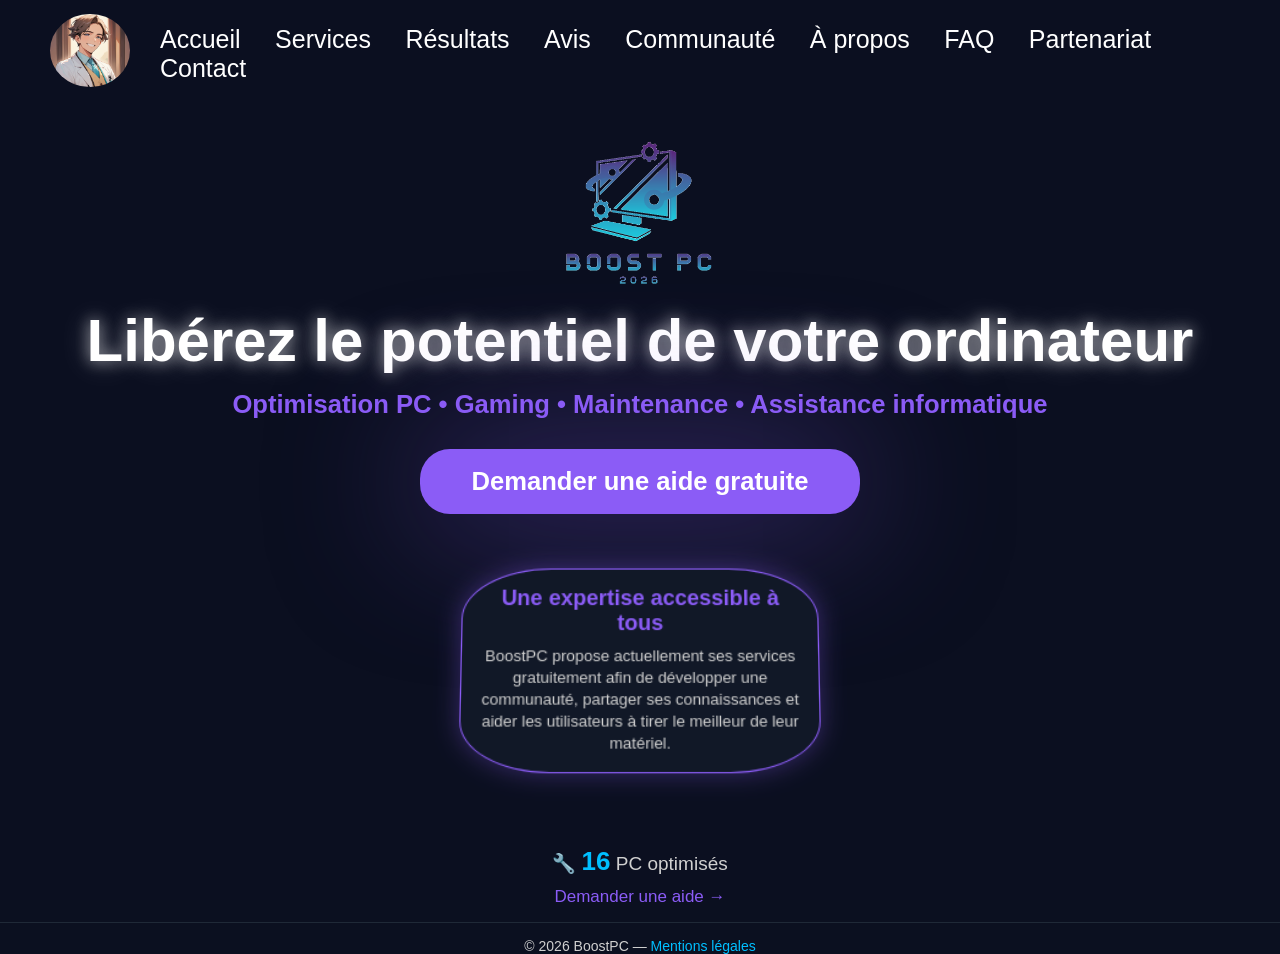
==== index.html @ fbb91535 "Description rapide du changement" ====
<!DOCTYPE html>
<html lang="fr">

<head>
    <meta charset="UTF-8">
    <meta name="viewport" content="width=device-width, initial-scale=1.0">

    <title>BoostPC - Optimisation PC Gratuite, Gaming & Assistance</title>
    <meta name="description" content="BoostPC optimise votre PC gratuitement : performances, gaming, maintenance et assistance informatique personnalisée.">

<meta property="og:title" content="BoostPC - Optimisation PC Gratuite, Gaming & Assistance">
<meta property="og:description" content="Libérez le potentiel de votre ordinateur. Optimisation, gaming, maintenance et assistance informatique gratuite.">
<meta property="og:image" content="https://boostpcbyquarz.github.io/boostpc/images/Boost_PC_logo.png">
<meta property="og:image:width" content="1200">
<meta property="og:image:height" content="630">
<meta property="og:url" content="https://boostpcbyquarz.github.io/boostpc/">
<meta property="og:type" content="website">
<meta property="og:site_name" content="BoostPC">
<meta name="twitter:card" content="summary_large_image">
    <!-- Feuille de style -->
    <link rel="stylesheet" href="css/style.css">
    <link rel="icon" type="image/png" href="images/piclumen-1785346111693.png">
</head>

<body>

    <header>

        <div class="logo">
            <img src="images/piclumen-1785346111693.png" alt="BoostPC" width="80">
        </div>
<nav>

    <a href="../index.html">Accueil</a>
<a href="pages/services.html">Services</a>
<a href="pages/resultats.html">Résultats</a>
<a href="pages/avis.html">Avis</a>
<a href="pages/communaute.html">Communauté</a>
<a href="pages/apropos.html">À propos</a>
<a href="pages/faq.html">FAQ</a>
<a href="pages/partenariat.html">Partenariat</a>
<a href="pages/contact.html">Contact</a>

</nav>
    
    </header> 

    <section class="hero">

    <img src="images/Boost_PC_logo.png" alt="BoostPC" class="hero-logo">

    <p>
        Libérez le potentiel de votre ordinateur
    </p>

    <span>
        Optimisation PC • Gaming • Maintenance • Assistance informatique
    </span>

    <a href="pages/contact.html" class="hero-button">
        Demander une aide gratuite
    </a>

</section>


<section class="advantages">

    <div class="advantages-container">

        <div class="intro-text">
            <h2>Une expertise accessible à tous</h2>
            <p>
                BoostPC propose actuellement ses services gratuitement
                afin de développer une communauté, partager ses connaissances
                et aider les utilisateurs à tirer le meilleur de leur matériel.
            </p>
        </div>

        <div class="advantage-card">
            <h3>⚡ Performances optimisées</h3>
            <p>Amélioration de la réactivité, de la stabilité et de l'efficacité du système.</p>
        </div>

        <div class="advantage-card">
            <h3>🛠 Assistance personnalisée</h3>
            <p>Des conseils adaptés à votre matériel et à vos besoins.</p>
        </div>

        <div class="advantage-card">
            <h3>🔒 Modifications expliquées</h3>
            <p>Chaque optimisation est expliquée et peut être annulée à tout moment.</p>
        </div>

    </div>

</section>

    <script src="js/script.js"></script>

    <footer>
    <div class="intervention-counter">
        <p>🔧 <strong>16</strong> PC optimisés</p>
        <a href="pages/contact.html">Demander une aide →</a>
    </div>
    <p>&copy; 2026 BoostPC — <a href="pages/mentions-legales.html">Mentions légales</a></p>
</footer>
<script data-goatcounter="https://boostpc.goatcounter.com/count"
        async src="//gc.zgo.at/count.js"></script>
</body>
<video class="bg-video" autoplay muted loop playsinline>
    <source src="videos/ventilos-bg.mp4" type="video/mp4">
</video>
<div class="bg-video-overlay"></div>
</html>
---- css/style.css ----
/* =========================
   RESET GENERAL
========================= */

* {
    margin: 0;
    padding: 0;
    box-sizing: border-box;
}


/* =========================
   BASE DU SITE
========================= */

body {
    background: #0b1020;
    color: white;
    font-family: Arial, Helvetica, sans-serif;
}


/* =========================
   HEADER / MENU
========================= */

header {

    display: flex;

    justify-content: space-between;

    align-items: center;

    padding: clamp(8px, 1.5vh, 15px) 50px;

    background: transparent;

}
.logo {

    font-size: 30px;

    font-weight: bold;

    color: #00bfff;

}

.logo img {

    border-radius: 50%;

}
nav a {

    font-size: 25px;

    color: white;

    text-decoration: none;

    margin-left: 30px;

}


nav a:hover {

    color: #00bfff;

}


/* =========================
   ACCUEIL
========================= */

.hero {

    text-align: center;

    padding: clamp(10px, 2vh, 25px) 20px;

}


.hero h1 {

    margin-top: clamp(10px, 2vh, 20px);

    font-size: clamp(30px, 4vw, 45px);

    color: #00bfff;

}


.hero p {

    margin-top: clamp(10px, 1.5vh, 20px);

    font-size: clamp(36px, 5vw, 60px);

    border-radius: 10px;

    color: #ffffff;

    font-weight: bold;

    text-shadow: 0 0 15px rgba(255, 255, 255, 0.6), 0 0 30px rgba(255, 255, 255, 0.3);

}
.hero span {

    display: block;

    margin-top: 15px;

    color: #8B5CF6;

    font-size: clamp(16px, 2vw, 30px);

    font-weight: bold;

}
/* =========================
   BOUTONS GENERAUX
========================= */

button {

    margin-top: 40px;

    background: #00bfff;

    color: white;

    border: none;

    padding: 15px 40px;

    border-radius: 10px;

    font-size: 18px;

    cursor: pointer;

}


button:hover {

    background: #0095cc;

}


/* =========================
   BLOCS DE PRESENTATION
========================= */

.description {

    max-width: 700px;

    margin: 30px auto;

    font-size: 18px;

    line-height: 1.6;

}
.intro-text {
    width: 280px;
    text-align: center;
    background: #111827;
    padding: 25px;
    border-radius: 15px;
    border: 1px solid #1f2937;
}
.intro-text h2 {
    color: #8B5CF6;
    font-size: 24px;
    margin-bottom: 15px;
}
.intro-text p {
    color: #d0d0d0;
    font-size: 16px;
    line-height: 1.5;
}

/* =========================
   SERVICES
========================= */
.services {

    text-align: center;

    padding: clamp(10px, 2vh, 20px) 20px;

}


.services h2 {

    color: #00bfff;

    font-size: clamp(28px, 3.5vw, 40px);

    margin-bottom: clamp(15px, 2.5vh, 30px);

}


.services-container {

    display: flex;

    justify-content: center;

    flex-wrap: wrap;

    gap: clamp(8px, 1.5vw, 15px);

}
.service-card {

    background: #111827;

    width: 250px;

    padding: clamp(15px, 2.5vh, 25px);

    border-radius: 15px;

    transition: 0.3s;

    border: 1px solid #1f2937;

}
.service-card:hover {

    transform: translateY(-10px);

    border-color: #8B5CF6;

}


.service-card h3 {

    color: #8B5CF6;

    margin-bottom: 15px;

}


.service-card p {

    color: #ffffff;

    line-height: 1.6;

    text-shadow: 0 0 8px rgba(255, 255, 255, 0.4);

}
 /* =========================
   RESULTATS
========================= */
.results {

    text-align: center;

    padding: clamp(15px, 3vh, 30px) 20px;

    background: transparent;

}
.results h2 {

    color: #00bfff;

    font-size: clamp(28px, 4vw, 42px);

    margin-bottom: clamp(8px, 1.5vh, 15px);

}


.results-intro {

    max-width: 700px;

    margin: auto;

    color: #d0d0d0;

    font-size: clamp(16px, 1.8vw, 20px);

    line-height: 1.5;

}
.results-container {

    display: flex;

    justify-content: center;

    flex-wrap: wrap;

    gap: clamp(10px, 1.5vw, 20px);

    margin-top: clamp(15px, 2.5vh, 25px);

}

.result-card {

    width: 240px;

    padding: clamp(12px, 2vh, 20px);

    background: #0b1020;

    border-radius: 15px;

    border: 1px solid #1f2937;

    transition: 0.3s;

    text-align: center;

    display: flex;

    flex-direction: column;

    justify-content: center;

    min-height: 180px;

}

.result-card:hover {

    transform: translateY(-10px);

    border-color: #8B5CF6;

}



.result-card h3 {

    color: #8B5CF6;

    margin-bottom: clamp(10px, 1.5vh, 18px);

    font-size: 18px;

    text-align: center;

}
/* =========================
   RESULTATS AVANT / APRES
========================= */
.before {

    color: #ff3b3b;

    margin: 10px;

    font-size: 15px;

    line-height: 1.4;

    text-shadow: 0 0 6px rgba(0, 0, 0, 0.9), 0 1px 3px rgba(0, 0, 0, 0.9);

    font-weight: bold;

    text-align: center;

}
.after {

    color: #00bfff;

    margin: 10px;

    font-size: 15px;

    font-weight: bold;

    line-height: 1.4;

    text-align: center;

}
/* =========================
   COMMUNAUTE
========================= */

.community {

    display: flex;

    flex-direction: column;

    justify-content: center;

    align-items: center;

    min-height: calc(100vh - 140px);

    text-align: center;

    padding: clamp(20px, 3.5vh, 35px) 20px;

}
.community h2 {

    color: #8B5CF6;

    font-size: clamp(28px, 3.5vw, 40px);

    margin-bottom: 8px;

}


.community > p {

    max-width: 750px;

    margin: 0 auto;

    color: #d0d0d0;

    font-size: clamp(15px, 1.6vw, 18px);

    line-height: 1.5;

}
/* =========================
   A PROPOS
========================= */
.about {

    text-align: center;

    padding: clamp(20px, 3vh, 35px) 20px;

    background: transparent;

}
.about h2 {

    color: #00bfff;

    font-size: clamp(32px, 4.5vw, 46px);

    margin-bottom: clamp(12px, 2vh, 20px);

}


.about > p {

    max-width: 850px;

    margin: clamp(10px, 1.5vh, 16px) auto;

    color: #d0d0d0;

    font-size: clamp(17px, 1.8vw, 20px);

    line-height: 1.6;

    transition: transform 0.25s ease;

    cursor: default;

}


.about > p:hover {

    transform: scale(1.05);

    color: #ffffff;

}
/* =========================
   VALEURS A PROPOS
========================= */
.values {

    display: flex;

    justify-content: center;

    flex-wrap: wrap;

    gap: clamp(12px, 1.8vw, 20px);

    margin-top: clamp(15px, 2.5vh, 25px);

}
.value-card {

    width: 180px;

    background: #0b1020;

    padding: 12px;

    border-radius: 12px;

    border: 1px solid #1f2937;

    text-align: left;

    box-sizing: border-box;

    transition: transform 0.3s ease, background 0.3s ease, border-color 0.3s ease;

}
.value-card:hover {

    transform: scale(1.35) translateY(-10px);

    background: #1a1f35;

    border-color: #8B5CF6;

    box-shadow: 0 15px 35px rgba(139, 92, 246, 0.45);

    z-index: 3;

    position: relative;

}

.value-card h3 {

    color: #8B5CF6;

    margin-bottom: 15px;

}
/* =========================
   CONTACT
========================= */
.contact {

    text-align: center;

    padding: clamp(20px, 3.5vh, 35px) 20px;

}


.contact h2 {

    color: #00bfff;

    font-size: clamp(30px, 4vw, 42px);

    margin-bottom: clamp(10px, 1.5vh, 18px);

}


.contact > p {

    max-width: 700px;

    margin: 0 auto;

    color: #d0d0d0;

    font-size: clamp(15px, 1.6vw, 18px);

    line-height: 1.5;

}
.contact-box {

    max-width: 500px;

    margin: clamp(15px, 2.5vh, 25px) auto;

    padding: clamp(18px, 2.5vh, 25px);

    background: #111827;

    border-radius: 15px;

    border: 1px solid #1f2937;

    transition: 0.3s;

}


.contact-box:hover {

    transform: translateY(-8px);

    border-color: #8B5CF6;

}


.contact-box h3 {

    color: #8B5CF6;

    font-size: clamp(17px, 1.8vw, 20px);

}


.contact-box p {

    font-size: clamp(14px, 1.5vw, 16px);

    line-height: 1.5;

}


.contact-box li {

    color: #d0d0d0;

    margin: 8px;

    font-size: clamp(14px, 1.5vw, 16px);

}
/* =========================
   BOUTON HERO BOOSTPC
========================= */

.hero-button {

    display: inline-block;

    margin-top: 30px;

    padding: clamp(12px, 2vh, 20px) clamp(25px, 4vw, 55px);

    background: #8B5CF6;

    color: white;

    text-decoration: none;

    border-radius: 30px;

    font-size: clamp(16px, 2vw, 28px);

    font-weight: bold;

    box-shadow: 0 0 150px rgba(139, 92, 246, 0.5);

    transition: 1s;

}

.hero-button:hover {

    transform: translateY(-5px);

    background: #00bfff;

    box-shadow:
    0 0 1px rgba(0, 191, 255, 0.6),
    0 0 150px rgba(246, 92, 92, 0.5);

}
/* =========================
   METHODE BOOSTPC
========================= */
.method {

    text-align: center;

    padding: clamp(15px, 2.5vh, 30px) 20px;

}


.method h2 {

    color: #00bfff;

    font-size: clamp(28px, 3.5vw, 40px);

    margin-bottom: clamp(10px, 2vh, 20px);

}
.method-intro {

    max-width: 700px;

    margin: auto;

    color: #d0d0d0;

    line-height: 1.6;

}
.method-container {

    display: flex;

    justify-content: center;

    flex-wrap: wrap;

    gap: clamp(10px, 1.5vw, 20px);

    margin-top: clamp(15px, 2.5vh, 30px);

}



.method-card {

    width: 220px;

    padding: clamp(12px, 2vh, 20px);

    background: #111827;

    border-radius: 15px;

    transition: 0.3s;

    border: 1px solid #1f2937;

}


.method-card:hover {

    transform: translateY(-10px);

    border-color: #8B5CF6;

}
.method-card h3 {

    color: #8B5CF6;

    margin-bottom: 15px;

}


.method-card p {

    color: #ffffff;

    text-shadow: 0 0 8px rgba(255, 255, 255, 0.4);

}
/* =========================
   CARTES COMMUNAUTE
========================= */

.community-container {

    display: flex;

    justify-content: center;

    flex-wrap: wrap;

    gap: clamp(14px, 2vw, 22px);

    margin-top: clamp(20px, 3vh, 30px);

}


.community-card {

    width: 250px;

    padding: clamp(15px, 2.5vh, 22px);

    background: #111827;

    border-radius: 15px;

    border: 1px solid #1f2937;

    transition: 0.3s;

}


.community-card:hover {

    transform: translateY(-10px);

    border-color: #8B5CF6;

}
.community-card h3 {

    color: #8B5CF6;

    margin-bottom: 15px;

}


.community-card p {

    color: #ffffff;

    line-height: 1.5;

    text-shadow: 0 0 8px rgba(255, 255, 255, 0.4);

}
/* =========================
   ENGAGEMENT BOOSTPC
========================= */
.trust-box {

    width: 180px;

    text-align: left;

    padding: 12px;

    background: #0b1020;

    border-radius: 12px;

    border: 1px solid #1f2937;

    box-sizing: border-box;

    transition: transform 0.3s ease, background 0.3s ease, border-color 0.3s ease;

}
.trust-box:hover {

    transform: scale(1.35) translateY(-10px);

    background: #1a1f35;

    border-color: #8B5CF6;

    box-shadow: 0 15px 35px rgba(139, 92, 246, 0.45);

    z-index: 3;

    position: relative;

}

.trust-box h3 {

    color: #8B5CF6;

    margin-bottom: 15px;

}


.trust-box p {

    color: #d0d0d0;

    line-height: 1.5;

}
/* =========================
   ELEMENTS COMMUNS
========================= */
.service-card,
.community-card {

    background: #111827;

    border-radius: 15px;

    padding: 25px;

    border: 1px solid rgba(139, 92, 246, 0.3);

    transition: 0.3s;

}
.service-card:hover,
.community-card:hover {

    transform: translateY(-5px);

}
/* =========================
   ANIMATION MENU
========================= */


nav a {

    animation: menuPulse 3s infinite;

}


@keyframes menuPulse {

    0% {

        text-shadow: 0 0 2px #8B5CF6;

    }


    50% {

        text-shadow:
        0 0 8px #8B5CF6,
        0 0 15px #8B5CF6,
        0 0 25px #8B5CF6;

    }


    100% {

        text-shadow: 0 0 120px #8B5CF6;

    }
}

/* =========================
   AVANTAGES ACCUEIL
========================= */

.advantages {

    display: flex;

    justify-content: center;

    align-items: center;

    padding: clamp(40px, 6vh, 70px) 20px;

    margin-top: clamp(20px, 4vh, 40px);

    perspective: 1200px;

}


.advantages-container {

    position: relative;

    width: clamp(230px, 23vw, 300px);

    height: clamp(170px, 17vh, 210px);

    transform-style: preserve-3d;

    transform: rotateX(8deg);

    animation: orbitRotate 14s linear infinite;

}


.advantages-container:hover {

    animation-play-state: paused;

}


.advantages-container .intro-text,
.advantages-container .advantage-card {

    position: absolute;

    top: 0;

    left: 0;

    width: 100%;

    height: 100%;

    backface-visibility: hidden;

    display: flex;

    flex-direction: column;

    justify-content: center;

    background: #111827;

    padding: 20px;

    border-radius: 15px;

    border: 1px solid #1f2937;

    box-sizing: border-box;

}


.advantages-container .intro-text {
    transform: rotateY(0deg) translateZ(clamp(160px, 18vw, 220px));
}

.advantages-container .advantage-card:nth-of-type(2) {
    transform: rotateY(90deg) translateZ(clamp(160px, 18vw, 220px));
}

.advantages-container .advantage-card:nth-of-type(3) {
    transform: rotateY(180deg) translateZ(clamp(160px, 18vw, 220px));
}

.advantages-container .advantage-card:nth-of-type(4) {
    transform: rotateY(270deg) translateZ(clamp(160px, 18vw, 220px));
}


@keyframes orbitRotate {

    from {
        transform: rotateX(8deg) rotateY(0deg);
    }

    to {
        transform: rotateX(8deg) rotateY(360deg);
    }

}


.advantage-card h3 {

    color: #8B5CF6;

    margin-bottom: 15px;

}


.advantage-card p {

    color: #d0d0d0;

    line-height: 1.5;

}

/* =========================
   POURQUOI BOOSTPC
========================= */

.why-boostpc {

    text-align: center;

    padding: 40px 20px;

    background: #111827;

}


.why-boostpc h2 {

    color: #00bfff;

    font-size: 35px;

    margin-bottom: 20px;

}


.why-boostpc > p {

    max-width: 800px;

    margin: auto;

    color: #d0d0d0;

    line-height: 1.6;

}


.why-container {

    display: flex;

    justify-content: center;

    flex-wrap: wrap;

    gap: 25px;

    margin-top: 35px;

}


.why-card {

    width: 280px;

    padding: 25px;

    background: #0b1020;

    border-radius: 15px;

    border: 1px solid #1f2937;

}


.why-card h3 {

    color: #8B5CF6;

    margin-bottom: 15px;

}


.why-card p {

    color: #d0d0d0;

    line-height: 1.5;

}
/* =========================
   FOOTER
========================= */

footer {

    text-align: center;

    padding: 0px;

    background: transparent;

    color: #d0d0d0;

    font-size: 14px;

}

footer a {

    color: #00bfff;

    text-decoration: none;

}


footer a:hover {

    text-decoration: underline;

}
/* =========================
   RESPONSIVE MOBILE
========================= */

@media (max-width: 768px) {

    header {
        flex-direction: column;
        padding: 15px 20px;
    }

    nav {
        margin-top: 10px;
        display: flex;
        flex-wrap: wrap;
        justify-content: center;
    }

    nav a {
        font-size: 16px;
        margin: 5px 10px;
    }

    .hero h1 {
        font-size: 32px;
    }

    .hero p {
        font-size: 18px;
    }

    .advantages,
    .advantages-container,
    .services-container,
    .results-container,
    .community-container,
    .method-container,
    .values {
        flex-direction: column;
        align-items: center;
    }

    .service-card,
    .advantage-card,
    .intro-text,
    .result-card,
    .community-card,
    .value-card,
    .method-card {
        width: 90%;
        max-width: 320px;
    }

}
/* =========================
   AVIS / TEMOIGNAGES
========================= */
.testimonials {

    text-align: center;

    padding: clamp(50px, 8vh, 20px) 20px;

}


.testimonials h2 {

    color: #00bfff;

    font-size: clamp(34px, 4.5vw, 48px);

    margin-bottom: clamp(18px, 3vh, 30px);

}


.testimonials-intro {

    max-width: 750px;

    margin: auto;

    color: #d0d0d0;

    font-size: clamp(17px, 2vw, 22px);

    line-height: 1.6;

}





.testimonials-container:hover .testimonial-card {

    transform: scale(0.9);

    opacity: 0.55;

}


.testimonials-container .testimonial-card:hover {

    transform: scale(1.2) translateY(-15px) !important;

    opacity: 1 !important;

    border-color: #8B5CF6;

    box-shadow: 0 15px 40px rgba(139, 92, 246, 0.4);

    z-index: 2;

}
.testimonial-author {

    display: block;

    margin-top: 15px;

    color: #8B5CF6;

    font-weight: bold;

    font-style: normal;

}
/* =========================
   FAQ
========================= */

.faq {

    text-align: center;

    padding: 80px 20px;

}


.faq h2 {

    color: #00bfff;

    font-size: 40px;

    margin-bottom: 20px;

}


.faq-intro {

    max-width: 700px;

    margin: auto;

    color: #d0d0d0;

    line-height: 1.6;

    font-size: clamp(18px, 2vw, 32px);

}

.faq-container {

    display: flex;

    justify-content: center;

    flex-wrap: wrap;

    gap: 25px;

    margin-top: 50px;

}
.faq-card {

    width: 300px;

    padding: 25px;

    background: #111827;

    border-radius: 15px;

    border: 1px solid #1f2937;

    text-align: left;

    transition: transform 0.3s ease, background 0.3s ease, border-color 0.3s ease;

}


.faq-card:hover {

    transform: scale(1.1) translateY(-10px);

    background: #1a1f35;

    border-color: #8B5CF6;

    box-shadow: 0 15px 35px rgba(139, 92, 246, 0.4);

    z-index: 3;

    position: relative;

}
.faq-card h3 {

    color: #8B5CF6;

    margin-bottom: 15px;

}


.faq-card p {

    color: #d0d0d0;

    line-height: 1.6;

}
/* =========================
   ANIMATIONS D'APPARITION
========================= */

.hero,
.advantages,
.services,
.results,
.community,
.about,
.contact,
.method,
.testimonials,
.faq {

    animation: fadeInUp 0.8s ease-out;

}


@keyframes fadeInUp {

    from {
        opacity: 0;
        transform: translateY(20px);
    }

    to {
        opacity: 1;
        transform: translateY(0);
    }

}
/* =========================
   CLIGNOTEMENT DISCORD
========================= */

.blink-text {

    animation: blinkText 1.5s ease-in-out infinite;

}


@keyframes blinkText {

    0%, 100% {
        opacity: 1;
    }

    50% {
        opacity: 0.4;
    }

}
/* =========================
   AJUSTEMENT TAILLE TEXTE CARTES A PROPOS
========================= */

.value-card h3,
.trust-box h3 {

    font-size: 15px;

    margin-bottom: 8px;

}


.value-card p,
.trust-box p {

    font-size: 13px;

    line-height: 1.4;

}
/* =========================
   CORRECTIF MOBILE - AVIS / TRUST / FAQ
========================= */

@media (max-width: 768px) {

    .testimonials-container {
        flex-wrap: wrap;
    }

    .testimonial-card,
    .trust-box,
    .faq-card {
        width: 90%;
        max-width: 320px;
    }

}
/* =========================
   MISE EN AVANT BLOC DISCORD CONTACT
========================= */

.contact-box-featured {

    max-width: 550px;

    border: 2px solid #8B5CF6;

    box-shadow: 0 0 25px rgba(139, 92, 246, 0.4);

    animation: pulseGlow 2.5s ease-in-out infinite;

}


.contact-box-featured:hover {

    transform: scale(1.1) translateY(-10px);

    box-shadow: 0 0 45px rgba(139, 92, 246, 0.7);

    animation-play-state: paused;

}


@keyframes pulseGlow {

    0%, 100% {
        box-shadow: 0 0 20px rgba(139, 92, 246, 0.3);
    }

    50% {
        box-shadow: 0 0 35px rgba(139, 92, 246, 0.6);
    }

}
/* =========================
   IMAGES DE FOND - RESULTATS
========================= */

.result-card {

    position: relative;

    background-size: cover;

    background-position: center;

    overflow: hidden;

    isolation: isolate;

}


.result-card::before {

    content: "";

    position: absolute;

    inset: 0;

    background: linear-gradient(180deg, rgba(11, 16, 32, 0.55) 0%, rgba(11, 16, 32, 0.92) 100%);

    z-index: -1;

}


.result-card:nth-child(1) {
    background-image: url("../images/resultats/resultat-windows.png");
}

.result-card:nth-child(2) {
    background-image: url("../images/resultats/resultat-gaming.png");
}

.result-card:nth-child(3) {
    background-image: url("../images/resultats/resultat-systeme.png");
}

.result-card:nth-child(4) {
    background-image: url("../images/resultats/resultat-energie.png");
}

.result-card:nth-child(5) {
    background-image: url("../images/resultats/resultat-reseau.jpeg");
}

.result-card:nth-child(6) {
    background-image: url("../images/resultats/resultat-refroidissement.jpg");
}
/* =========================
   ZOOM AU SURVOL - CARTES RESULTATS
========================= */

.result-card {

    transition: transform 0.3s ease, opacity 0.3s ease, box-shadow 0.3s ease;

}


.results-container:hover .result-card {

    transform: scale(0.9);

    opacity: 0.6;

}


.results-container .result-card:hover {

    transform: scale(1.25) translateY(-10px) !important;

    opacity: 1 !important;

    box-shadow: 0 15px 40px rgba(139, 92, 246, 0.4);

    z-index: 3;

}
/* =========================
   LOGO HERO ACCUEIL
========================= */

.hero-logo {

    width: clamp(140px, 12vw, 220px);

    height: auto;

    margin-top: clamp(5px, 1.5vh, 15px);

}
/* =========================
   LAYOUT AVIS - CARTES + IMAGES
========================= */

.testimonials-layout {

    display: flex;

    justify-content: space-between;

    align-items: flex-start;

    gap: clamp(20px, 3vw, 40px);

    margin-top: clamp(30px, 5vh, 50px);

    width: 92vw;

    margin-left: 5vw;

    margin-right: auto;

}
.testimonials-container {

    display: grid;

    grid-template-columns: repeat(2, 1fr);

    gap: clamp(12px, 1.5vw, 20px);

    flex: 1;

    min-width: 0;

}

.testimonial-card {

    width: 100%;

    padding: clamp(16px, 2.5vh, 24px);

    background: #111827;

    border-radius: 15px;

    border: 1px solid #1f2937;

    text-align: left;

    transition: transform 0.3s ease, background 0.3s ease, border-color 0.3s ease, box-shadow 0.3s ease;

}


.testimonial-card:hover {

    transform: scale(1.08) translateY(-8px);

    background: #1a1f35;

    border-color: #8B5CF6;

    box-shadow: 0 15px 35px rgba(139, 92, 246, 0.4);

    z-index: 3;

    position: relative;

}


.testimonials-side-images {

    display: flex;

    flex-direction: column;

    gap: 20px;

    width: clamp(280px, 26vw, 420px);

    flex-shrink: 0;

    margin-top: -165px;

}


.testimonials-side-images img {

    width: 100%;

    height: auto;

    border-radius: 15px;

    border: 1px solid #1f2937;

    opacity: 0.95;

    transition: transform 0.3s ease, border-color 0.3s ease, box-shadow 0.3s ease;

}


.testimonials-side-images img:hover {

    transform: scale(1.08) translateY(-8px);

    border-color: #8B5CF6;

    box-shadow: 0 15px 35px rgba(139, 92, 246, 0.4);

    z-index: 3;

    position: relative;

}


@media (max-width: 900px) {

    .testimonials-layout {
        flex-direction: column;
        align-items: center;
        width: 100%;
        max-width: 500px;
        margin: 0 auto;
    }

    .testimonials-container {
        width: 100%;
    }

    .testimonials-side-images {
        flex-direction: column;
        width: 100%;
        max-width: 400px;
        margin-top: 30px;
        margin-left: 0;
    }

}
/* =========================
   LIGHTBOX IMAGES AVIS
========================= */

.lightbox-overlay {

    position: fixed;

    top: 0;

    left: 0;

    width: 100%;

    height: 100%;

    background: rgba(11, 16, 32, 0.92);

    display: flex;

    justify-content: center;

    align-items: center;

    opacity: 0;

    visibility: hidden;

    transition: opacity 0.3s ease;

    z-index: 100;

    cursor: zoom-out;

}


.lightbox-overlay.active {

    opacity: 1;

    visibility: visible;

}


.lightbox-overlay img {

    max-width: 92vw;

    max-height: 92vh;

    border-radius: 10px;

    border: 2px solid #8B5CF6;

    box-shadow: 0 0 60px rgba(139, 92, 246, 0.5);

}
/* =========================
   VIDEO DE FOND - TOUTES LES PAGES
========================= */

.bg-video {

    position: fixed;

    top: 0;

    left: 0;

    width: 100%;

    height: 100%;

    object-fit: cover;

    object-position: 100% center;

    z-index: -2;

}
.bg-video-overlay {

    position: fixed;

    top: 0;

    left: 0;

    width: 100%;

    height: 100%;

    background: rgba(11, 16, 32, 0.85);

    z-index: -1;

}
/* =========================
   CORRECTIF VIDEO DE FOND MOBILE
========================= */

@media (max-width: 768px) {

    .bg-video {
        object-position: center center;
    }

}
/* =========================
   PARTENARIAT
========================= */

.partners-hero {

    text-align: center;

    padding: clamp(40px, 6vh, 70px) 20px;

}


.partners-hero h2 {

    color: #8B5CF6;

    font-size: clamp(36px, 5vw, 54px);

    margin-bottom: clamp(15px, 2.5vh, 25px);

    text-shadow: 0 0 25px rgba(139, 92, 246, 0.5);

}


.partners-hero > p {

    max-width: 750px;

    margin: 0 auto;

    color: #d0d0d0;

    font-size: clamp(17px, 1.8vw, 21px);

    line-height: 1.6;

}


.partners-container {

    display: flex;

    justify-content: center;

    flex-wrap: wrap;

    gap: clamp(14px, 2vw, 22px);

    margin-top: clamp(30px, 4vh, 45px);

}


.partner-card {

    width: 280px;

    padding: clamp(20px, 3vh, 28px);

    background: #111827;

    border-radius: 15px;

    border: 2px solid #8B5CF6;

    box-shadow: 0 0 25px rgba(139, 92, 246, 0.3);

    transition: transform 0.3s ease, background 0.3s ease, box-shadow 0.3s ease;

}


.partner-card:hover {

    transform: scale(1.08) translateY(-8px);

    background: #1a1f35;

    box-shadow: 0 15px 45px rgba(139, 92, 246, 0.55);

    z-index: 3;

    position: relative;

}


.partner-card h3 {

    color: #8B5CF6;

    margin-bottom: 12px;

    font-size: 20px;

}


.partner-card p {

    color: #d0d0d0;

    line-height: 1.5;

}


.partners-empty {

    max-width: 550px;

    margin: 40px auto 0;

    padding: clamp(20px, 3vh, 28px);

    background: transparent;

    border-radius: 15px;

    border: 2px dashed #8B5CF6;

    color: #d0d0d0;

    font-style: italic;

    font-size: clamp(15px, 1.6vw, 17px);

}
.partners-empty a {

    color: #00bfff;

    font-style: normal;

}


.partners-empty p {

    margin-bottom: 10px;

}


.partners-empty p:last-child {

    margin-bottom: 0;

}
/* =========================
   PAIRE EMAIL / DISCORD CONTACT
========================= */

.contact-pair {

    display: flex;

    justify-content: center;

    flex-wrap: wrap;

    gap: clamp(20px, 3vw, 40px);

}


.contact-pair .contact-box {

    margin: 0;

}


@media (max-width: 768px) {

    .contact-pair {
        flex-direction: column;
        align-items: center;
        width: 100%;
        margin: 0 auto;
    }

    .contact-pair .contact-box {
        width: 90%;
        max-width: 400px;
    }

}
/* =========================
   AJUSTEMENT BLOC EXPERTISE (CERCLE ACCUEIL)
========================= */

.advantages-container .intro-text {

    padding: 14px;

}


.advantages-container .intro-text h2 {

    font-size: 18px;

    margin-bottom: 8px;

}


.advantages-container .intro-text p {

    font-size: 13px;

    line-height: 1.4;

}
/* =========================
   LUEUR BLOCS EXPERTISE / AVANTAGES ACCUEIL
========================= */

.advantages-container .intro-text,
.advantages-container .advantage-card {

    box-shadow: 0 0 20px rgba(139, 92, 246, 0.35);

    border-color: #8B5CF6;

}
/* =========================
   FORME ARRONDIE BLOCS EXPERTISE / AVANTAGES
========================= */

.advantages-container .intro-text,
.advantages-container .advantage-card {

    border-radius: 25%;

}
/* =========================
   ADAPTATION BOUTON EMAIL MOBILE
========================= */

@media (max-width: 480px) {

    .contact-pair .contact-box .hero-button {
        font-size: 14px;
        padding: 12px 20px;
        word-break: break-all;
        white-space: normal;
        line-height: 1.4;
    }

}
/* =========================
   CORRECTIF ZOOM RESULTATS MOBILE
========================= */

@media (max-width: 768px) {

    .results-container:hover .result-card {
        transform: scale(0.95);
    }

    .results-container .result-card:hover {
        transform: scale(1.18) translateY(-5px) !important;
    }

}
/* =========================
   ZOOM AU SCROLL - RESULTATS MOBILE
========================= */

@media (max-width: 768px) {

    .result-card.in-view {
        transform: scale(1.18) translateY(-5px);
        box-shadow: 0 15px 40px rgba(139, 92, 246, 0.4);
        z-index: 3;
        position: relative;
    }

}
/* =========================
   ESPACE SUPPLEMENTAIRE FIN RESULTATS MOBILE
========================= */

@media (max-width: 768px) {

    .results {
        padding-bottom: 50vh;
    }

}
/* =========================
   COMPTEUR D'INTERVENTIONS
========================= */

.intervention-counter {

    margin-bottom: 15px;

    padding-bottom: 15px;

    border-bottom: 1px solid #1f2937;

}


.intervention-counter p {

    font-size: 19px;

    color: #d0d0d0;

    margin-bottom: 10px;

}


.intervention-counter strong {

    color: #00bfff;

    font-size: 26px;

}


.intervention-counter a {

    color: #8B5CF6;

    font-size: 17px;

    text-decoration: none;

}


.intervention-counter a:hover {

    text-decoration: underline;

}
/* CARTE TWITCH */

.carte-twitch {
  display: flex;
  border: 2px solid #9146ff;
  border-radius: 12px;
  overflow: hidden;
  background: #1a1a1b;
  max-width: 450px;
  margin: 40px auto;
  box-shadow: 0 4px 15px rgba(145, 70, 255, 0.3);
  transition: 0.3s;
}

.carte-twitch:hover {
  transform: translateY(-5px);
  box-shadow: 0 8px 25px rgba(145, 70, 255, 0.5);
}

.carte-twitch-img {
  width: 120px;
  height: 120px;
  object-fit: cover;
  flex-shrink: 0;
}

.carte-twitch-contenu {
  padding: 15px;
  flex: 1;
  color: white;
}

.carte-header {
  display: flex;
  justify-content: space-between;
  align-items: center;
  margin-bottom: 10px;
}

.carte-twitch-contenu h3 {
  margin: 0;
  font-size: 18px;
  color: #efb800;
}

.statut {
  margin: 8px 0;
  font-weight: bold;
  color: #ff4444;
  font-size: 13px;
}

.titre-stream {
  margin: 10px 0;
  font-size: 14px;
  color: #a0a0a0;
}

.btn-twitch {
  display: inline-block;
  margin-top: 10px;
  padding: 8px 15px;
  background: #9146ff;
  color: white;
  text-decoration: none;
  border-radius: 5px;
  font-weight: bold;
  transition: 0.3s;
}

.btn-twitch:hover {
  background: #7835cc;
}

/* VOYANT ROUGE FIXE quand pas en live */
.voyant {
  width: 14px;
  height: 14px;
  border-radius: 50%;
  flex-shrink: 0;
}

.voyant-offline {
  background: #ff4444;
  box-shadow: 0 0 6px rgba(255, 68, 68, 0.6);
}

/* VOYANT VERT CLIGNOTANT quand en live */
.voyant-online {
  background: #00ff00;
  animation: clignote 1s ease-in-out infinite;
}

@keyframes clignote {
  0%, 100% {
    opacity: 1;
    box-shadow: 0 0 8px #00ff00, 0 0 20px #00ff00;
  }
  50% {
    opacity: 0.2;
    box-shadow: none;
  }
}
/* =========================
   CENTRAGE RESULTATS
========================= */

.result-card {
    text-align: center;
}

.result-card h3 {
    text-align: center;
}

.before {
    text-align: center;
}

.after {
    text-align: center;
}
/* =========================
   CENTRAGE RESULTATS FORCÉ
========================= */

.result-card * {
    text-align: center !important;
}
/* =========================
   ILLUMINATION TEXTE AVIS
========================= */

.testimonial-card p {

    color: #ffffff;

    text-shadow: 0 0 8px rgba(255, 255, 255, 0.4);

}
/* =========================
   ILLUMINATION ET CENTRAGE A PROPOS
========================= */

.value-card,
.trust-box {
    text-align: center;
}

.value-card p,
.trust-box p {
    color: #ffffff;
    text-shadow: 0 0 8px rgba(255, 255, 255, 0.4);
}

.value-card h3,
.trust-box h3 {
    color: #8B5CF6;
}
/* CENTRAGE VERTICAL VALUE-CARD ET TRUST-BOX */

.value-card,
.trust-box {
    display: flex;
    flex-direction: column;
    justify-content: center;
    min-height: 150px;
}
/* =========================
   ILLUMINATION ET CENTRAGE FAQ
========================= */

.faq-card {
    display: flex;
    flex-direction: column;
    justify-content: center;
    min-height: 150px;
    text-align: center;
}

.faq-card h3 {
    text-align: center;
}

.faq-card p {
    color: #ffffff;
    text-shadow: 0 0 8px rgba(255, 255, 255, 0.4);
    text-align: center;
}
/* =========================
   ZOOM AU SURVOL - CARTES SERVICES
========================= */

.services-container:hover .service-card {
    transform: scale(0.9);
    opacity: 0.6;
}

.services-container .service-card:hover {
    transform: scale(1.25) translateY(-10px) !important;
    opacity: 1 !important;
    box-shadow: 0 15px 40px rgba(139, 92, 246, 0.4);
    z-index: 3;
}
/* =========================
   ZOOM AU SURVOL - METHODE BOOSTPC
========================= */

.method-container:hover .method-card {
    transform: scale(0.9);
    opacity: 0.6;
}

.method-container .method-card:hover {
    transform: scale(1.25) translateY(-10px) !important;
    opacity: 1 !important;
    box-shadow: 0 15px 40px rgba(139, 92, 246, 0.4);
    z-index: 3;
}
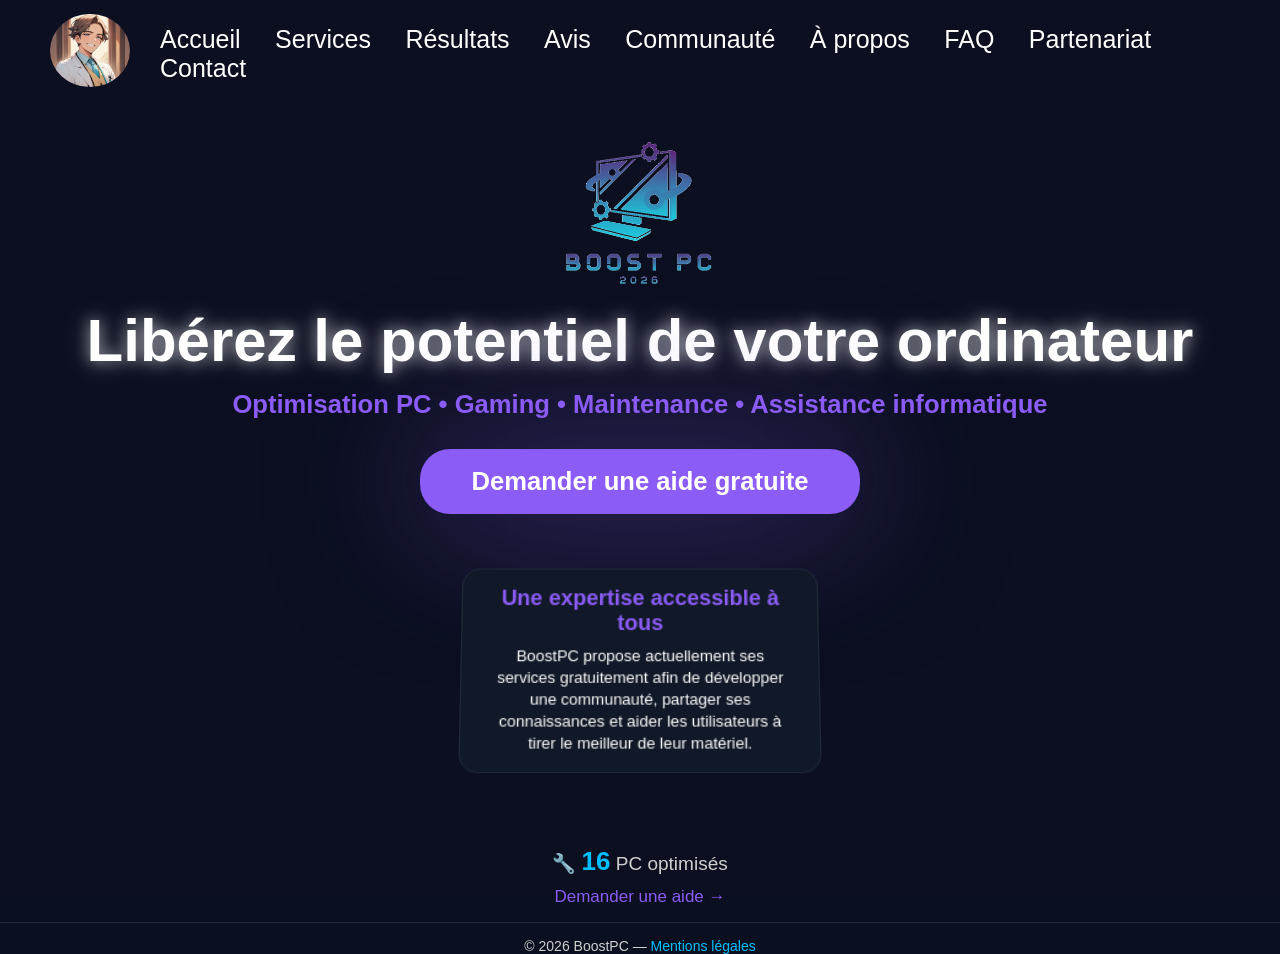
==== commit e67e4df2: "Suppression des emojis et centrage des textes" ====
--- a/index.html
+++ b/index.html
@@ -8,15 +8,16 @@
     <title>BoostPC - Optimisation PC Gratuite, Gaming & Assistance</title>
     <meta name="description" content="BoostPC optimise votre PC gratuitement : performances, gaming, maintenance et assistance informatique personnalisée.">
 
-<meta property="og:title" content="BoostPC - Optimisation PC Gratuite, Gaming & Assistance">
-<meta property="og:description" content="Libérez le potentiel de votre ordinateur. Optimisation, gaming, maintenance et assistance informatique gratuite.">
-<meta property="og:image" content="https://boostpcbyquarz.github.io/boostpc/images/Boost_PC_logo.png">
-<meta property="og:image:width" content="1200">
-<meta property="og:image:height" content="630">
-<meta property="og:url" content="https://boostpcbyquarz.github.io/boostpc/">
-<meta property="og:type" content="website">
-<meta property="og:site_name" content="BoostPC">
-<meta name="twitter:card" content="summary_large_image">
+    <meta property="og:title" content="BoostPC - Optimisation PC Gratuite, Gaming & Assistance">
+    <meta property="og:description" content="Libérez le potentiel de votre ordinateur. Optimisation, gaming, maintenance et assistance informatique gratuite.">
+    <meta property="og:image" content="https://boostpcbyquarz.github.io/boostpc/images/Boost_PC_logo.png">
+    <meta property="og:image:width" content="1200">
+    <meta property="og:image:height" content="630">
+    <meta property="og:url" content="https://boostpcbyquarz.github.io/boostpc/">
+    <meta property="og:type" content="website">
+    <meta property="og:site_name" content="BoostPC">
+    <meta name="twitter:card" content="summary_large_image">
+
     <!-- Feuille de style -->
     <link rel="stylesheet" href="css/style.css">
     <link rel="icon" type="image/png" href="images/piclumen-1785346111693.png">
@@ -24,47 +25,56 @@
 
 <body>
 
+    <!-- VIDEO DE FOND -->
+    <video class="bg-video" autoplay muted loop playsinline>
+        <source src="videos/ventilos-bg.mp4" type="video/mp4">
+    </video>
+    <div class="bg-video-overlay"></div>
+
+    <!-- HEADER -->
     <header>
-
         <div class="logo">
             <img src="images/piclumen-1785346111693.png" alt="BoostPC" width="80">
         </div>
-<nav>
+        <nav>
+            <a href="../index.html">Accueil</a>
+            <a href="pages/services.html">Services</a>
+            <a href="pages/resultats.html">Résultats</a>
+            <a href="pages/avis.html">Avis</a>
+            <a href="pages/communaute.html">Communauté</a>
+            <a href="pages/apropos.html">À propos</a>
+            <a href="pages/faq.html">FAQ</a>
+            <a href="pages/partenariat.html">Partenariat</a>
+            <a href="pages/contact.html">Contact</a>
+        </nav>
+    </header>
 
-    <a href="../index.html">Accueil</a>
-<a href="pages/services.html">Services</a>
-<a href="pages/resultats.html">Résultats</a>
-<a href="pages/avis.html">Avis</a>
-<a href="pages/communaute.html">Communauté</a>
-<a href="pages/apropos.html">À propos</a>
-<a href="pages/faq.html">FAQ</a>
-<a href="pages/partenariat.html">Partenariat</a>
-<a href="pages/contact.html">Contact</a>
-
-</nav>
-    
-    </header> 
-
+    <!-- SECTION HERO -->
     <section class="hero">
 
-    <img src="images/Boost_PC_logo.png" alt="BoostPC" class="hero-logo">
+        <img src="images/Boost_PC_logo.png" alt="BoostPC" class="hero-logo">
 
-    <p>
-        Libérez le potentiel de votre ordinateur
-    </p>
+        <!-- BLOC LIVE -->
+        <div id="live-accueil" style="display:none;" class="live-accueil">
+            <p>🔴 En ce moment en live :</p>
+            <div id="live-accueil-liste"></div>
+        </div>
 
-    <span>
-        Optimisation PC • Gaming • Maintenance • Assistance informatique
-    </span>
+        <p>
+            Libérez le potentiel de votre ordinateur
+        </p>
 
-    <a href="pages/contact.html" class="hero-button">
-        Demander une aide gratuite
-    </a>
+        <span>
+            Optimisation PC • Gaming • Maintenance • Assistance informatique
+        </span>
 
-</section>
+        <a href="pages/contact.html" class="hero-button">
+            Demander une aide gratuite
+        </a>
 
+    </section>
 
-<section class="advantages">
+    <section class="advantages">
 
     <div class="advantages-container">
 
@@ -78,17 +88,17 @@
         </div>
 
         <div class="advantage-card">
-            <h3>⚡ Performances optimisées</h3>
+            <h3>Performances optimisées</h3>
             <p>Amélioration de la réactivité, de la stabilité et de l'efficacité du système.</p>
         </div>
 
         <div class="advantage-card">
-            <h3>🛠 Assistance personnalisée</h3>
+            <h3>Assistance personnalisée</h3>
             <p>Des conseils adaptés à votre matériel et à vos besoins.</p>
         </div>
 
         <div class="advantage-card">
-            <h3>🔒 Modifications expliquées</h3>
+            <h3>Modifications expliquées</h3>
             <p>Chaque optimisation est expliquée et peut être annulée à tout moment.</p>
         </div>
 
@@ -96,20 +106,20 @@
 
 </section>
 
+    <!-- FOOTER -->
+    <footer>
+        <div class="intervention-counter">
+            <p>🔧 <strong>16</strong> PC optimisés</p>
+            <a href="pages/contact.html">Demander une aide →</a>
+        </div>
+        <p>&copy; 2026 BoostPC — <a href="pages/mentions-legales.html">Mentions légales</a></p>
+    </footer>
+
+    <!-- SCRIPTS -->
     <script src="js/script.js"></script>
+    <script data-goatcounter="https://boostpc.goatcounter.com/count" async src="//gc.zgo.at/count.js"></script>
 
-    <footer>
-    <div class="intervention-counter">
-        <p>🔧 <strong>16</strong> PC optimisés</p>
-        <a href="pages/contact.html">Demander une aide →</a>
-    </div>
-    <p>&copy; 2026 BoostPC — <a href="pages/mentions-legales.html">Mentions légales</a></p>
-</footer>
-<script data-goatcounter="https://boostpc.goatcounter.com/count"
-        async src="//gc.zgo.at/count.js"></script>
+    </script>
+
 </body>
-<video class="bg-video" autoplay muted loop playsinline>
-    <source src="videos/ventilos-bg.mp4" type="video/mp4">
-</video>
-<div class="bg-video-overlay"></div>
 </html>
--- a/css/style.css
+++ b/css/style.css
@@ -8,7 +8,6 @@
     box-sizing: border-box;
 }
 
-
 /* =========================
    BASE DU SITE
 ========================= */
@@ -19,1182 +18,684 @@
     font-family: Arial, Helvetica, sans-serif;
 }
 
-
 /* =========================
    HEADER / MENU
 ========================= */
 
 header {
-
-    display: flex;
-
+    display: flex;
     justify-content: space-between;
-
     align-items: center;
-
     padding: clamp(8px, 1.5vh, 15px) 50px;
-
     background: transparent;
-
 }
 .logo {
-
     font-size: 30px;
-
     font-weight: bold;
-
     color: #00bfff;
-
 }
 
 .logo img {
-
     border-radius: 50%;
-
 }
 nav a {
-
     font-size: 25px;
-
     color: white;
-
     text-decoration: none;
-
     margin-left: 30px;
-
-}
-
+}
 
 nav a:hover {
-
     color: #00bfff;
-
-}
-
+}
 
 /* =========================
    ACCUEIL
 ========================= */
 
 .hero {
-
-    text-align: center;
-
+    text-align: center;
     padding: clamp(10px, 2vh, 25px) 20px;
-
-}
-
+}
 
 .hero h1 {
-
     margin-top: clamp(10px, 2vh, 20px);
-
     font-size: clamp(30px, 4vw, 45px);
-
     color: #00bfff;
-
-}
-
+}
 
 .hero p {
-
     margin-top: clamp(10px, 1.5vh, 20px);
-
     font-size: clamp(36px, 5vw, 60px);
-
     border-radius: 10px;
-
     color: #ffffff;
-
     font-weight: bold;
-
     text-shadow: 0 0 15px rgba(255, 255, 255, 0.6), 0 0 30px rgba(255, 255, 255, 0.3);
-
 }
 .hero span {
-
     display: block;
-
     margin-top: 15px;
-
     color: #8B5CF6;
-
     font-size: clamp(16px, 2vw, 30px);
-
     font-weight: bold;
-
-}
+}
+
 /* =========================
    BOUTONS GENERAUX
 ========================= */
 
 button {
-
     margin-top: 40px;
-
     background: #00bfff;
-
     color: white;
-
     border: none;
-
     padding: 15px 40px;
-
     border-radius: 10px;
-
     font-size: 18px;
-
     cursor: pointer;
-
-}
-
+}
 
 button:hover {
-
     background: #0095cc;
-
-}
-
-
-/* =========================
-   BLOCS DE PRESENTATION
-========================= */
-
-.description {
-
-    max-width: 700px;
-
-    margin: 30px auto;
-
-    font-size: 18px;
-
-    line-height: 1.6;
-
-}
-.intro-text {
-    width: 280px;
-    text-align: center;
-    background: #111827;
-    padding: 25px;
-    border-radius: 15px;
-    border: 1px solid #1f2937;
-}
-.intro-text h2 {
-    color: #8B5CF6;
-    font-size: 24px;
-    margin-bottom: 15px;
-}
-.intro-text p {
-    color: #d0d0d0;
-    font-size: 16px;
-    line-height: 1.5;
-}
-
-/* =========================
-   SERVICES
-========================= */
-.services {
-
-    text-align: center;
-
-    padding: clamp(10px, 2vh, 20px) 20px;
-
-}
-
-
-.services h2 {
-
-    color: #00bfff;
-
-    font-size: clamp(28px, 3.5vw, 40px);
-
-    margin-bottom: clamp(15px, 2.5vh, 30px);
-
-}
-
-
-.services-container {
-
-    display: flex;
-
-    justify-content: center;
-
-    flex-wrap: wrap;
-
-    gap: clamp(8px, 1.5vw, 15px);
-
-}
-.service-card {
-
-    background: #111827;
-
-    width: 250px;
-
-    padding: clamp(15px, 2.5vh, 25px);
-
-    border-radius: 15px;
-
-    transition: 0.3s;
-
-    border: 1px solid #1f2937;
-
-}
-.service-card:hover {
-
-    transform: translateY(-10px);
-
-    border-color: #8B5CF6;
-
-}
-
-
-.service-card h3 {
-
-    color: #8B5CF6;
-
-    margin-bottom: 15px;
-
-}
-
-
-.service-card p {
-
-    color: #ffffff;
-
-    line-height: 1.6;
-
-    text-shadow: 0 0 8px rgba(255, 255, 255, 0.4);
-
-}
- /* =========================
-   RESULTATS
-========================= */
-.results {
-
-    text-align: center;
-
-    padding: clamp(15px, 3vh, 30px) 20px;
-
-    background: transparent;
-
-}
-.results h2 {
-
-    color: #00bfff;
-
-    font-size: clamp(28px, 4vw, 42px);
-
-    margin-bottom: clamp(8px, 1.5vh, 15px);
-
-}
-
-
-.results-intro {
-
-    max-width: 700px;
-
-    margin: auto;
-
-    color: #d0d0d0;
-
-    font-size: clamp(16px, 1.8vw, 20px);
-
-    line-height: 1.5;
-
-}
-.results-container {
-
-    display: flex;
-
-    justify-content: center;
-
-    flex-wrap: wrap;
-
-    gap: clamp(10px, 1.5vw, 20px);
-
-    margin-top: clamp(15px, 2.5vh, 25px);
-
-}
-
-.result-card {
-
-    width: 240px;
-
-    padding: clamp(12px, 2vh, 20px);
-
-    background: #0b1020;
-
-    border-radius: 15px;
-
-    border: 1px solid #1f2937;
-
-    transition: 0.3s;
-
-    text-align: center;
-
-    display: flex;
-
-    flex-direction: column;
-
-    justify-content: center;
-
-    min-height: 180px;
-
-}
-
-.result-card:hover {
-
-    transform: translateY(-10px);
-
-    border-color: #8B5CF6;
-
-}
-
-
-
-.result-card h3 {
-
-    color: #8B5CF6;
-
-    margin-bottom: clamp(10px, 1.5vh, 18px);
-
-    font-size: 18px;
-
-    text-align: center;
-
-}
-/* =========================
-   RESULTATS AVANT / APRES
-========================= */
-.before {
-
-    color: #ff3b3b;
-
-    margin: 10px;
-
-    font-size: 15px;
-
-    line-height: 1.4;
-
-    text-shadow: 0 0 6px rgba(0, 0, 0, 0.9), 0 1px 3px rgba(0, 0, 0, 0.9);
-
+}
+
+/* =========================
+   BOUTON HERO BOOSTPC
+========================= */
+
+.hero-button {
+    display: inline-block;
+    margin-top: 30px;
+    padding: clamp(12px, 2vh, 20px) clamp(25px, 4vw, 55px);
+    background: #8B5CF6;
+    color: white;
+    text-decoration: none;
+    border-radius: 30px;
+    font-size: clamp(16px, 2vw, 28px);
     font-weight: bold;
-
-    text-align: center;
-
-}
-.after {
-
-    color: #00bfff;
-
-    margin: 10px;
-
-    font-size: 15px;
-
-    font-weight: bold;
-
-    line-height: 1.4;
-
-    text-align: center;
-
-}
-/* =========================
-   COMMUNAUTE
-========================= */
-
-.community {
-
-    display: flex;
-
-    flex-direction: column;
-
-    justify-content: center;
-
-    align-items: center;
-
-    min-height: calc(100vh - 140px);
-
-    text-align: center;
-
-    padding: clamp(20px, 3.5vh, 35px) 20px;
-
-}
-.community h2 {
-
-    color: #8B5CF6;
-
-    font-size: clamp(28px, 3.5vw, 40px);
-
-    margin-bottom: 8px;
-
-}
-
-
-.community > p {
-
-    max-width: 750px;
-
-    margin: 0 auto;
-
-    color: #d0d0d0;
-
-    font-size: clamp(15px, 1.6vw, 18px);
-
-    line-height: 1.5;
-
-}
-/* =========================
-   A PROPOS
-========================= */
-.about {
-
-    text-align: center;
-
-    padding: clamp(20px, 3vh, 35px) 20px;
-
-    background: transparent;
-
-}
-.about h2 {
-
-    color: #00bfff;
-
-    font-size: clamp(32px, 4.5vw, 46px);
-
-    margin-bottom: clamp(12px, 2vh, 20px);
-
-}
-
-
-.about > p {
-
-    max-width: 850px;
-
-    margin: clamp(10px, 1.5vh, 16px) auto;
-
-    color: #d0d0d0;
-
-    font-size: clamp(17px, 1.8vw, 20px);
-
-    line-height: 1.6;
-
-    transition: transform 0.25s ease;
-
-    cursor: default;
-
-}
-
-
-.about > p:hover {
-
-    transform: scale(1.05);
-
-    color: #ffffff;
-
-}
-/* =========================
-   VALEURS A PROPOS
-========================= */
-.values {
-
-    display: flex;
-
-    justify-content: center;
-
-    flex-wrap: wrap;
-
-    gap: clamp(12px, 1.8vw, 20px);
-
-    margin-top: clamp(15px, 2.5vh, 25px);
-
-}
-.value-card {
-
-    width: 180px;
-
-    background: #0b1020;
-
-    padding: 12px;
-
-    border-radius: 12px;
-
-    border: 1px solid #1f2937;
-
-    text-align: left;
-
-    box-sizing: border-box;
-
-    transition: transform 0.3s ease, background 0.3s ease, border-color 0.3s ease;
-
-}
-.value-card:hover {
-
-    transform: scale(1.35) translateY(-10px);
-
-    background: #1a1f35;
-
-    border-color: #8B5CF6;
-
-    box-shadow: 0 15px 35px rgba(139, 92, 246, 0.45);
-
-    z-index: 3;
-
-    position: relative;
-
-}
-
-.value-card h3 {
-
-    color: #8B5CF6;
-
-    margin-bottom: 15px;
-
-}
-/* =========================
-   CONTACT
-========================= */
-.contact {
-
-    text-align: center;
-
-    padding: clamp(20px, 3.5vh, 35px) 20px;
-
-}
-
-
-.contact h2 {
-
-    color: #00bfff;
-
-    font-size: clamp(30px, 4vw, 42px);
-
-    margin-bottom: clamp(10px, 1.5vh, 18px);
-
-}
-
-
-.contact > p {
-
-    max-width: 700px;
-
-    margin: 0 auto;
-
-    color: #d0d0d0;
-
-    font-size: clamp(15px, 1.6vw, 18px);
-
-    line-height: 1.5;
-
-}
-.contact-box {
-
-    max-width: 500px;
-
-    margin: clamp(15px, 2.5vh, 25px) auto;
-
-    padding: clamp(18px, 2.5vh, 25px);
-
-    background: #111827;
-
-    border-radius: 15px;
-
-    border: 1px solid #1f2937;
-
-    transition: 0.3s;
-
-}
-
-
-.contact-box:hover {
-
-    transform: translateY(-8px);
-
-    border-color: #8B5CF6;
-
-}
-
-
-.contact-box h3 {
-
-    color: #8B5CF6;
-
-    font-size: clamp(17px, 1.8vw, 20px);
-
-}
-
-
-.contact-box p {
-
-    font-size: clamp(14px, 1.5vw, 16px);
-
-    line-height: 1.5;
-
-}
-
-
-.contact-box li {
-
-    color: #d0d0d0;
-
-    margin: 8px;
-
-    font-size: clamp(14px, 1.5vw, 16px);
-
-}
-/* =========================
-   BOUTON HERO BOOSTPC
-========================= */
-
-.hero-button {
-
-    display: inline-block;
-
-    margin-top: 30px;
-
-    padding: clamp(12px, 2vh, 20px) clamp(25px, 4vw, 55px);
-
-    background: #8B5CF6;
-
-    color: white;
-
-    text-decoration: none;
-
-    border-radius: 30px;
-
-    font-size: clamp(16px, 2vw, 28px);
-
-    font-weight: bold;
-
     box-shadow: 0 0 150px rgba(139, 92, 246, 0.5);
-
     transition: 1s;
-
 }
 
 .hero-button:hover {
-
     transform: translateY(-5px);
-
     background: #00bfff;
-
     box-shadow:
     0 0 1px rgba(0, 191, 255, 0.6),
     0 0 150px rgba(246, 92, 92, 0.5);
-
+}
+
+/* =========================
+   AVANTAGES ACCUEIL
+========================= */
+
+.advantages {
+    display: flex;
+    justify-content: center;
+    align-items: center;
+    padding: clamp(40px, 6vh, 70px) 20px;
+    margin-top: clamp(20px, 4vh, 40px);
+    perspective: 1200px;
+}
+
+.advantages-container {
+    position: relative;
+    width: clamp(230px, 23vw, 300px);
+    height: clamp(170px, 17vh, 210px);
+    transform-style: preserve-3d;
+    transform: rotateX(8deg);
+    animation: orbitRotate 14s linear infinite;
+}
+
+.advantages-container:hover {
+    animation-play-state: paused;
+}
+
+.advantages-container .intro-text,
+.advantages-container .advantage-card {
+    position: absolute;
+    top: 0;
+    left: 0;
+    width: 100%;
+    height: 100%;
+    backface-visibility: hidden;
+    display: flex;
+    flex-direction: column;
+    justify-content: center;
+    background: #111827;
+    padding: 20px;
+    border-radius: 15px;
+    border: 1px solid #1f2937;
+    box-sizing: border-box;
+}
+
+.advantages-container .intro-text {
+    transform: rotateY(0deg) translateZ(clamp(160px, 18vw, 220px));
+}
+
+.advantages-container .advantage-card:nth-of-type(2) {
+    transform: rotateY(90deg) translateZ(clamp(160px, 18vw, 220px));
+}
+
+.advantages-container .advantage-card:nth-of-type(3) {
+    transform: rotateY(180deg) translateZ(clamp(160px, 18vw, 220px));
+}
+
+.advantages-container .advantage-card:nth-of-type(4) {
+    transform: rotateY(270deg) translateZ(clamp(160px, 18vw, 220px));
+}
+
+@keyframes orbitRotate {
+    from {
+        transform: rotateX(8deg) rotateY(0deg);
+    }
+    to {
+        transform: rotateX(8deg) rotateY(360deg);
+    }
+}
+
+.advantage-card h3 {
+    color: #8B5CF6;
+    margin-bottom: 15px;
+}
+
+.advantage-card p {
+    color: #d0d0d0;
+    line-height: 1.5;
+}
+
+.intro-text h2 {
+    color: #8B5CF6;
+    font-size: 18px;
+    margin-bottom: 8px;
+}
+
+.intro-text p {
+    font-size: 13px;
+    line-height: 1.4;
+}
+
+/* =========================
+   SERVICES
+========================= */
+.services {
+    text-align: center;
+    padding: clamp(10px, 2vh, 20px) 20px;
+}
+
+.services h2 {
+    color: #00bfff;
+    font-size: clamp(28px, 3.5vw, 40px);
+    margin-bottom: clamp(15px, 2.5vh, 30px);
+}
+
+.services-container {
+    display: flex;
+    justify-content: center;
+    flex-wrap: wrap;
+    gap: clamp(8px, 1.5vw, 15px);
+}
+.service-card {
+    background: #111827;
+    width: 250px;
+    padding: clamp(15px, 2.5vh, 25px);
+    border-radius: 15px;
+    transition: 0.3s;
+    border: 1px solid #1f2937;
+}
+.service-card:hover {
+    transform: translateY(-10px);
+    border-color: #8B5CF6;
+}
+
+.service-card h3 {
+    color: #8B5CF6;
+    margin-bottom: 15px;
+}
+
+.service-card p {
+    color: #ffffff;
+    line-height: 1.6;
+    text-shadow: 0 0 8px rgba(255, 255, 255, 0.4);
+}
+ /* =========================
+   RESULTATS
+========================= */
+.results {
+    text-align: center;
+    padding: clamp(15px, 3vh, 30px) 20px;
+    background: transparent;
+}
+.results h2 {
+    color: #00bfff;
+    font-size: clamp(28px, 4vw, 42px);
+    margin-bottom: clamp(8px, 1.5vh, 15px);
+}
+
+.results-intro {
+    max-width: 700px;
+    margin: auto;
+    color: #d0d0d0;
+    font-size: clamp(16px, 1.8vw, 20px);
+    line-height: 1.5;
+}
+.results-container {
+    display: flex;
+    justify-content: center;
+    flex-wrap: wrap;
+    gap: clamp(10px, 1.5vw, 20px);
+    margin-top: clamp(15px, 2.5vh, 25px);
+}
+
+.result-card {
+    width: 240px;
+    padding: clamp(12px, 2vh, 20px);
+    background: #0b1020;
+    border-radius: 15px;
+    border: 1px solid #1f2937;
+    transition: 0.3s;
+    text-align: center;
+    display: flex;
+    flex-direction: column;
+    justify-content: center;
+    min-height: 180px;
+}
+
+.result-card:hover {
+    transform: translateY(-10px);
+    border-color: #8B5CF6;
+}
+
+.result-card h3 {
+    color: #8B5CF6;
+    margin-bottom: clamp(10px, 1.5vh, 18px);
+    font-size: 18px;
+    text-align: center;
+}
+/* =========================
+   RESULTATS AVANT / APRES
+========================= */
+.before {
+    color: #ff3b3b;
+    margin: 10px;
+    font-size: 15px;
+    line-height: 1.4;
+    text-shadow: 0 0 6px rgba(0, 0, 0, 0.9), 0 1px 3px rgba(0, 0, 0, 0.9);
+    font-weight: bold;
+    text-align: center;
+}
+.after {
+    color: #00bfff;
+    margin: 10px;
+    font-size: 15px;
+    font-weight: bold;
+    line-height: 1.4;
+    text-align: center;
+}
+/* =========================
+   COMMUNAUTE
+========================= */
+
+.community {
+    display: flex;
+    flex-direction: column;
+    justify-content: center;
+    align-items: center;
+    min-height: calc(100vh - 140px);
+    text-align: center;
+    padding: clamp(20px, 3.5vh, 35px) 20px;
+}
+.community h2 {
+    color: #8B5CF6;
+    font-size: clamp(28px, 3.5vw, 40px);
+    margin-bottom: 8px;
+}
+
+.community > p {
+    max-width: 750px;
+    margin: 0 auto;
+    color: #d0d0d0;
+    font-size: clamp(15px, 1.6vw, 18px);
+    line-height: 1.5;
+}
+/* =========================
+   A PROPOS
+========================= */
+.about {
+    text-align: center;
+    padding: clamp(20px, 3vh, 35px) 20px;
+    background: transparent;
+}
+.about h2 {
+    color: #00bfff;
+    font-size: clamp(32px, 4.5vw, 46px);
+    margin-bottom: clamp(12px, 2vh, 20px);
+}
+
+.about > p {
+    max-width: 850px;
+    margin: clamp(10px, 1.5vh, 16px) auto;
+    color: #d0d0d0;
+    font-size: clamp(17px, 1.8vw, 20px);
+    line-height: 1.6;
+    transition: transform 0.25s ease;
+    cursor: default;
+}
+
+.about > p:hover {
+    transform: scale(1.05);
+    color: #ffffff;
+}
+/* =========================
+   VALEURS A PROPOS
+========================= */
+.values {
+    display: flex;
+    justify-content: center;
+    flex-wrap: wrap;
+    gap: clamp(12px, 1.8vw, 20px);
+    margin-top: clamp(15px, 2.5vh, 25px);
+}
+.value-card {
+    width: 180px;
+    background: #0b1020;
+    padding: 12px;
+    border-radius: 12px;
+    border: 1px solid #1f2937;
+    text-align: left;
+    box-sizing: border-box;
+    transition: transform 0.3s ease, background 0.3s ease, border-color 0.3s ease;
+}
+.value-card:hover {
+    transform: scale(1.35) translateY(-10px);
+    background: #1a1f35;
+    border-color: #8B5CF6;
+    box-shadow: 0 15px 35px rgba(139, 92, 246, 0.45);
+    z-index: 3;
+    position: relative;
+}
+
+.value-card h3 {
+    color: #8B5CF6;
+    margin-bottom: 15px;
+}
+/* =========================
+   CONTACT
+========================= */
+.contact {
+    text-align: center;
+    padding: clamp(20px, 3.5vh, 35px) 20px;
+}
+
+.contact h2 {
+    color: #00bfff;
+    font-size: clamp(30px, 4vw, 42px);
+    margin-bottom: clamp(10px, 1.5vh, 18px);
+}
+
+.contact > p {
+    max-width: 700px;
+    margin: 0 auto;
+    color: #d0d0d0;
+    font-size: clamp(15px, 1.6vw, 18px);
+    line-height: 1.5;
+}
+.contact-box {
+    max-width: 500px;
+    margin: clamp(15px, 2.5vh, 25px) auto;
+    padding: clamp(18px, 2.5vh, 25px);
+    background: #111827;
+    border-radius: 15px;
+    border: 1px solid #1f2937;
+    transition: 0.3s;
+}
+
+.contact-box:hover {
+    transform: translateY(-8px);
+    border-color: #8B5CF6;
+}
+
+.contact-box h3 {
+    color: #8B5CF6;
+    font-size: clamp(17px, 1.8vw, 20px);
+}
+
+.contact-box p {
+    font-size: clamp(14px, 1.5vw, 16px);
+    line-height: 1.5;
+}
+
+.contact-box li {
+    color: #d0d0d0;
+    margin: 8px;
+    font-size: clamp(14px, 1.5vw, 16px);
 }
 /* =========================
    METHODE BOOSTPC
 ========================= */
 .method {
-
-    text-align: center;
-
+    text-align: center;
     padding: clamp(15px, 2.5vh, 30px) 20px;
-
-}
-
+}
 
 .method h2 {
-
     color: #00bfff;
-
     font-size: clamp(28px, 3.5vw, 40px);
-
     margin-bottom: clamp(10px, 2vh, 20px);
-
 }
 .method-intro {
-
     max-width: 700px;
-
     margin: auto;
-
     color: #d0d0d0;
-
     line-height: 1.6;
-
 }
 .method-container {
-
-    display: flex;
-
+    display: flex;
     justify-content: center;
-
     flex-wrap: wrap;
-
     gap: clamp(10px, 1.5vw, 20px);
-
     margin-top: clamp(15px, 2.5vh, 30px);
-
-}
-
-
+}
 
 .method-card {
-
     width: 220px;
-
     padding: clamp(12px, 2vh, 20px);
-
     background: #111827;
-
     border-radius: 15px;
-
     transition: 0.3s;
-
     border: 1px solid #1f2937;
-
-}
-
+}
 
 .method-card:hover {
-
     transform: translateY(-10px);
-
     border-color: #8B5CF6;
-
 }
 .method-card h3 {
-
     color: #8B5CF6;
-
     margin-bottom: 15px;
-
-}
-
+}
 
 .method-card p {
-
     color: #ffffff;
-
     text-shadow: 0 0 8px rgba(255, 255, 255, 0.4);
-
 }
 /* =========================
    CARTES COMMUNAUTE
 ========================= */
 
 .community-container {
-
-    display: flex;
-
+    display: flex;
     justify-content: center;
-
     flex-wrap: wrap;
-
     gap: clamp(14px, 2vw, 22px);
-
     margin-top: clamp(20px, 3vh, 30px);
-
-}
-
+}
 
 .community-card {
-
     width: 250px;
-
     padding: clamp(15px, 2.5vh, 22px);
-
     background: #111827;
-
     border-radius: 15px;
-
     border: 1px solid #1f2937;
-
     transition: 0.3s;
-
-}
-
+}
 
 .community-card:hover {
-
     transform: translateY(-10px);
-
     border-color: #8B5CF6;
-
 }
 .community-card h3 {
-
     color: #8B5CF6;
-
     margin-bottom: 15px;
-
-}
-
+}
 
 .community-card p {
-
     color: #ffffff;
-
     line-height: 1.5;
-
     text-shadow: 0 0 8px rgba(255, 255, 255, 0.4);
-
 }
 /* =========================
    ENGAGEMENT BOOSTPC
 ========================= */
 .trust-box {
-
     width: 180px;
-
     text-align: left;
-
     padding: 12px;
-
     background: #0b1020;
-
     border-radius: 12px;
-
     border: 1px solid #1f2937;
-
     box-sizing: border-box;
-
     transition: transform 0.3s ease, background 0.3s ease, border-color 0.3s ease;
-
 }
 .trust-box:hover {
-
     transform: scale(1.35) translateY(-10px);
-
     background: #1a1f35;
-
     border-color: #8B5CF6;
-
     box-shadow: 0 15px 35px rgba(139, 92, 246, 0.45);
-
     z-index: 3;
-
     position: relative;
-
 }
 
 .trust-box h3 {
-
     color: #8B5CF6;
-
     margin-bottom: 15px;
-
-}
-
+}
 
 .trust-box p {
-
     color: #d0d0d0;
-
     line-height: 1.5;
-
 }
 /* =========================
    ELEMENTS COMMUNS
 ========================= */
 .service-card,
 .community-card {
-
     background: #111827;
-
     border-radius: 15px;
-
     padding: 25px;
-
     border: 1px solid rgba(139, 92, 246, 0.3);
-
     transition: 0.3s;
-
 }
 .service-card:hover,
 .community-card:hover {
-
     transform: translateY(-5px);
-
 }
 /* =========================
    ANIMATION MENU
 ========================= */
 
-
 nav a {
-
     animation: menuPulse 3s infinite;
-
-}
-
+}
 
 @keyframes menuPulse {
-
     0% {
-
         text-shadow: 0 0 2px #8B5CF6;
-
-    }
-
-
+    }
     50% {
-
         text-shadow:
         0 0 8px #8B5CF6,
         0 0 15px #8B5CF6,
         0 0 25px #8B5CF6;
-
-    }
-
-
+    }
     100% {
-
         text-shadow: 0 0 120px #8B5CF6;
-
-    }
-}
-
-/* =========================
-   AVANTAGES ACCUEIL
-========================= */
-
-.advantages {
-
-    display: flex;
-
+    }
+}
+
+/* =========================
+   POURQUOI BOOSTPC
+========================= */
+
+.why-boostpc {
+    text-align: center;
+    padding: 40px 20px;
+    background: #111827;
+}
+
+.why-boostpc h2 {
+    color: #00bfff;
+    font-size: 35px;
+    margin-bottom: 20px;
+}
+
+.why-boostpc > p {
+    max-width: 800px;
+    margin: auto;
+    color: #d0d0d0;
+    line-height: 1.6;
+}
+
+.why-container {
+    display: flex;
     justify-content: center;
-
-    align-items: center;
-
-    padding: clamp(40px, 6vh, 70px) 20px;
-
-    margin-top: clamp(20px, 4vh, 40px);
-
-    perspective: 1200px;
-
-}
-
-
-.advantages-container {
-
-    position: relative;
-
-    width: clamp(230px, 23vw, 300px);
-
-    height: clamp(170px, 17vh, 210px);
-
-    transform-style: preserve-3d;
-
-    transform: rotateX(8deg);
-
-    animation: orbitRotate 14s linear infinite;
-
-}
-
-
-.advantages-container:hover {
-
-    animation-play-state: paused;
-
-}
-
-
-.advantages-container .intro-text,
-.advantages-container .advantage-card {
-
-    position: absolute;
-
-    top: 0;
-
-    left: 0;
-
-    width: 100%;
-
-    height: 100%;
-
-    backface-visibility: hidden;
-
-    display: flex;
-
-    flex-direction: column;
-
-    justify-content: center;
-
-    background: #111827;
-
-    padding: 20px;
-
+    flex-wrap: wrap;
+    gap: 25px;
+    margin-top: 35px;
+}
+
+.why-card {
+    width: 280px;
+    padding: 25px;
+    background: #0b1020;
     border-radius: 15px;
-
     border: 1px solid #1f2937;
-
-    box-sizing: border-box;
-
-}
-
-
-.advantages-container .intro-text {
-    transform: rotateY(0deg) translateZ(clamp(160px, 18vw, 220px));
-}
-
-.advantages-container .advantage-card:nth-of-type(2) {
-    transform: rotateY(90deg) translateZ(clamp(160px, 18vw, 220px));
-}
-
-.advantages-container .advantage-card:nth-of-type(3) {
-    transform: rotateY(180deg) translateZ(clamp(160px, 18vw, 220px));
-}
-
-.advantages-container .advantage-card:nth-of-type(4) {
-    transform: rotateY(270deg) translateZ(clamp(160px, 18vw, 220px));
-}
-
-
-@keyframes orbitRotate {
-
-    from {
-        transform: rotateX(8deg) rotateY(0deg);
-    }
-
-    to {
-        transform: rotateX(8deg) rotateY(360deg);
-    }
-
-}
-
-
-.advantage-card h3 {
-
+}
+
+.why-card h3 {
     color: #8B5CF6;
-
     margin-bottom: 15px;
-
-}
-
-
-.advantage-card p {
-
+}
+
+.why-card p {
     color: #d0d0d0;
-
     line-height: 1.5;
-
-}
-
-/* =========================
-   POURQUOI BOOSTPC
-========================= */
-
-.why-boostpc {
-
-    text-align: center;
-
-    padding: 40px 20px;
-
-    background: #111827;
-
-}
-
-
-.why-boostpc h2 {
-
+}
+/* =========================
+   FOOTER
+========================= */
+
+footer {
+    text-align: center;
+    padding: 0px;
+    background: transparent;
+    color: #d0d0d0;
+    font-size: 14px;
+}
+
+footer a {
     color: #00bfff;
-
-    font-size: 35px;
-
-    margin-bottom: 20px;
-
-}
-
-
-.why-boostpc > p {
-
-    max-width: 800px;
-
-    margin: auto;
-
-    color: #d0d0d0;
-
-    line-height: 1.6;
-
-}
-
-
-.why-container {
-
-    display: flex;
-
-    justify-content: center;
-
-    flex-wrap: wrap;
-
-    gap: 25px;
-
-    margin-top: 35px;
-
-}
-
-
-.why-card {
-
-    width: 280px;
-
-    padding: 25px;
-
-    background: #0b1020;
-
-    border-radius: 15px;
-
-    border: 1px solid #1f2937;
-
-}
-
-
-.why-card h3 {
-
-    color: #8B5CF6;
-
-    margin-bottom: 15px;
-
-}
-
-
-.why-card p {
-
-    color: #d0d0d0;
-
-    line-height: 1.5;
-
-}
-/* =========================
-   FOOTER
-========================= */
-
-footer {
-
-    text-align: center;
-
-    padding: 0px;
-
-    background: transparent;
-
-    color: #d0d0d0;
-
-    font-size: 14px;
-
-}
-
-footer a {
-
-    color: #00bfff;
-
     text-decoration: none;
-
-}
-
+}
 
 footer a:hover {
-
     text-decoration: underline;
-
 }
 /* =========================
    RESPONSIVE MOBILE
 ========================= */
 
 @media (max-width: 768px) {
-
     header {
         flex-direction: column;
         padding: 15px 20px;
@@ -1220,8 +721,6 @@
         font-size: 18px;
     }
 
-    .advantages,
-    .advantages-container,
     .services-container,
     .results-container,
     .community-container,
@@ -1241,184 +740,104 @@
         width: 90%;
         max-width: 320px;
     }
-
 }
 /* =========================
    AVIS / TEMOIGNAGES
 ========================= */
 .testimonials {
-
-    text-align: center;
-
+    text-align: center;
     padding: clamp(50px, 8vh, 20px) 20px;
-
-}
-
+}
 
 .testimonials h2 {
-
     color: #00bfff;
-
     font-size: clamp(34px, 4.5vw, 48px);
-
     margin-bottom: clamp(18px, 3vh, 30px);
-
-}
-
+}
 
 .testimonials-intro {
-
     max-width: 750px;
-
     margin: auto;
-
     color: #d0d0d0;
-
     font-size: clamp(17px, 2vw, 22px);
-
     line-height: 1.6;
-
-}
-
-
-
-
+}
 
 .testimonials-container:hover .testimonial-card {
-
     transform: scale(0.9);
-
     opacity: 0.55;
-
-}
-
+}
 
 .testimonials-container .testimonial-card:hover {
-
     transform: scale(1.2) translateY(-15px) !important;
-
     opacity: 1 !important;
-
     border-color: #8B5CF6;
-
     box-shadow: 0 15px 40px rgba(139, 92, 246, 0.4);
-
     z-index: 2;
-
 }
 .testimonial-author {
-
     display: block;
-
     margin-top: 15px;
-
     color: #8B5CF6;
-
     font-weight: bold;
-
     font-style: normal;
-
 }
 /* =========================
    FAQ
 ========================= */
 
 .faq {
-
-    text-align: center;
-
+    text-align: center;
     padding: 80px 20px;
-
-}
-
+}
 
 .faq h2 {
-
     color: #00bfff;
-
     font-size: 40px;
-
     margin-bottom: 20px;
-
-}
-
+}
 
 .faq-intro {
-
     max-width: 700px;
-
     margin: auto;
-
     color: #d0d0d0;
-
     line-height: 1.6;
-
     font-size: clamp(18px, 2vw, 32px);
-
 }
 
 .faq-container {
-
-    display: flex;
-
+    display: flex;
     justify-content: center;
-
     flex-wrap: wrap;
-
     gap: 25px;
-
     margin-top: 50px;
-
 }
 .faq-card {
-
     width: 300px;
-
     padding: 25px;
-
     background: #111827;
-
     border-radius: 15px;
-
     border: 1px solid #1f2937;
-
     text-align: left;
-
     transition: transform 0.3s ease, background 0.3s ease, border-color 0.3s ease;
-
-}
-
+}
 
 .faq-card:hover {
-
     transform: scale(1.1) translateY(-10px);
-
     background: #1a1f35;
-
     border-color: #8B5CF6;
-
     box-shadow: 0 15px 35px rgba(139, 92, 246, 0.4);
-
     z-index: 3;
-
     position: relative;
-
 }
 .faq-card h3 {
-
     color: #8B5CF6;
-
     margin-bottom: 15px;
-
-}
-
+}
 
 .faq-card p {
-
     color: #d0d0d0;
-
     line-height: 1.6;
-
 }
 /* =========================
    ANIMATIONS D'APPARITION
@@ -1434,46 +853,34 @@
 .method,
 .testimonials,
 .faq {
-
     animation: fadeInUp 0.8s ease-out;
-
-}
-
+}
 
 @keyframes fadeInUp {
-
     from {
         opacity: 0;
         transform: translateY(20px);
     }
-
     to {
         opacity: 1;
         transform: translateY(0);
     }
-
 }
 /* =========================
    CLIGNOTEMENT DISCORD
 ========================= */
 
 .blink-text {
-
     animation: blinkText 1.5s ease-in-out infinite;
-
-}
-
+}
 
 @keyframes blinkText {
-
     0%, 100% {
         opacity: 1;
     }
-
     50% {
         opacity: 0.4;
     }
-
 }
 /* =========================
    AJUSTEMENT TAILLE TEXTE CARTES A PROPOS
@@ -1481,28 +888,20 @@
 
 .value-card h3,
 .trust-box h3 {
-
     font-size: 15px;
-
     margin-bottom: 8px;
-
-}
-
+}
 
 .value-card p,
 .trust-box p {
-
     font-size: 13px;
-
     line-height: 1.4;
-
 }
 /* =========================
    CORRECTIF MOBILE - AVIS / TRUST / FAQ
 ========================= */
 
 @media (max-width: 768px) {
-
     .testimonials-container {
         flex-wrap: wrap;
     }
@@ -1513,101 +912,67 @@
         width: 90%;
         max-width: 320px;
     }
-
 }
 /* =========================
    MISE EN AVANT BLOC DISCORD CONTACT
 ========================= */
 
 .contact-box-featured {
-
     max-width: 550px;
-
     border: 2px solid #8B5CF6;
-
     box-shadow: 0 0 25px rgba(139, 92, 246, 0.4);
-
     animation: pulseGlow 2.5s ease-in-out infinite;
-
-}
-
+}
 
 .contact-box-featured:hover {
-
     transform: scale(1.1) translateY(-10px);
-
     box-shadow: 0 0 45px rgba(139, 92, 246, 0.7);
-
     animation-play-state: paused;
-
-}
-
+}
 
 @keyframes pulseGlow {
-
     0%, 100% {
         box-shadow: 0 0 20px rgba(139, 92, 246, 0.3);
     }
-
     50% {
         box-shadow: 0 0 35px rgba(139, 92, 246, 0.6);
     }
-
 }
 /* =========================
    IMAGES DE FOND - RESULTATS
 ========================= */
 
 .result-card {
-
     position: relative;
-
     background-size: cover;
-
     background-position: center;
-
     overflow: hidden;
-
     isolation: isolate;
-
-}
-
+}
 
 .result-card::before {
-
     content: "";
-
     position: absolute;
-
     inset: 0;
-
     background: linear-gradient(180deg, rgba(11, 16, 32, 0.55) 0%, rgba(11, 16, 32, 0.92) 100%);
-
     z-index: -1;
-
-}
-
+}
 
 .result-card:nth-child(1) {
     background-image: url("../images/resultats/resultat-windows.png");
 }
-
 .result-card:nth-child(2) {
     background-image: url("../images/resultats/resultat-gaming.png");
 }
-
 .result-card:nth-child(3) {
     background-image: url("../images/resultats/resultat-systeme.png");
 }
-
 .result-card:nth-child(4) {
     background-image: url("../images/resultats/resultat-energie.png");
 }
-
 .result-card:nth-child(5) {
     background-image: url("../images/resultats/resultat-reseau.jpeg");
 }
-
 .result-card:nth-child(6) {
     background-image: url("../images/resultats/resultat-refroidissement.jpg");
 }
@@ -1616,169 +981,97 @@
 ========================= */
 
 .result-card {
-
     transition: transform 0.3s ease, opacity 0.3s ease, box-shadow 0.3s ease;
-
-}
-
+}
 
 .results-container:hover .result-card {
-
     transform: scale(0.9);
-
     opacity: 0.6;
-
-}
-
+}
 
 .results-container .result-card:hover {
-
     transform: scale(1.25) translateY(-10px) !important;
-
     opacity: 1 !important;
-
     box-shadow: 0 15px 40px rgba(139, 92, 246, 0.4);
-
     z-index: 3;
-
 }
 /* =========================
    LOGO HERO ACCUEIL
 ========================= */
 
 .hero-logo {
-
     width: clamp(140px, 12vw, 220px);
-
     height: auto;
-
     margin-top: clamp(5px, 1.5vh, 15px);
-
 }
 /* =========================
    LAYOUT AVIS - CARTES + IMAGES
 ========================= */
 
 .testimonials-layout {
-
-    display: flex;
-
+    display: flex;
     justify-content: space-between;
-
     align-items: flex-start;
-
     gap: clamp(20px, 3vw, 40px);
-
     margin-top: clamp(30px, 5vh, 50px);
-
     width: 92vw;
-
     margin-left: 5vw;
-
     margin-right: auto;
-
 }
 .testimonials-container {
-
     display: grid;
-
     grid-template-columns: repeat(2, 1fr);
-
     gap: clamp(12px, 1.5vw, 20px);
-
     flex: 1;
-
     min-width: 0;
-
 }
 
 .testimonial-card {
-
     width: 100%;
-
     padding: clamp(16px, 2.5vh, 24px);
-
     background: #111827;
-
     border-radius: 15px;
-
     border: 1px solid #1f2937;
-
     text-align: left;
-
     transition: transform 0.3s ease, background 0.3s ease, border-color 0.3s ease, box-shadow 0.3s ease;
-
-}
-
+}
 
 .testimonial-card:hover {
-
     transform: scale(1.08) translateY(-8px);
-
     background: #1a1f35;
-
     border-color: #8B5CF6;
-
     box-shadow: 0 15px 35px rgba(139, 92, 246, 0.4);
-
     z-index: 3;
-
     position: relative;
-
-}
-
+}
 
 .testimonials-side-images {
-
-    display: flex;
-
+    display: flex;
     flex-direction: column;
-
     gap: 20px;
-
     width: clamp(280px, 26vw, 420px);
-
     flex-shrink: 0;
-
     margin-top: -165px;
-
-}
-
+}
 
 .testimonials-side-images img {
-
     width: 100%;
-
     height: auto;
-
     border-radius: 15px;
-
     border: 1px solid #1f2937;
-
     opacity: 0.95;
-
     transition: transform 0.3s ease, border-color 0.3s ease, box-shadow 0.3s ease;
-
-}
-
+}
 
 .testimonials-side-images img:hover {
-
     transform: scale(1.08) translateY(-8px);
-
     border-color: #8B5CF6;
-
     box-shadow: 0 15px 35px rgba(139, 92, 246, 0.4);
-
     z-index: 3;
-
     position: relative;
-
-}
-
+}
 
 @media (max-width: 900px) {
-
     .testimonials-layout {
         flex-direction: column;
         align-items: center;
@@ -1798,296 +1091,172 @@
         margin-top: 30px;
         margin-left: 0;
     }
-
 }
 /* =========================
    LIGHTBOX IMAGES AVIS
 ========================= */
 
 .lightbox-overlay {
-
     position: fixed;
-
     top: 0;
-
     left: 0;
-
     width: 100%;
-
     height: 100%;
-
     background: rgba(11, 16, 32, 0.92);
-
-    display: flex;
-
+    display: flex;
     justify-content: center;
-
     align-items: center;
-
     opacity: 0;
-
     visibility: hidden;
-
     transition: opacity 0.3s ease;
-
     z-index: 100;
-
     cursor: zoom-out;
-
-}
-
+}
 
 .lightbox-overlay.active {
-
     opacity: 1;
-
     visibility: visible;
-
-}
-
+}
 
 .lightbox-overlay img {
-
     max-width: 92vw;
-
     max-height: 92vh;
-
     border-radius: 10px;
-
     border: 2px solid #8B5CF6;
-
     box-shadow: 0 0 60px rgba(139, 92, 246, 0.5);
-
 }
 /* =========================
    VIDEO DE FOND - TOUTES LES PAGES
 ========================= */
 
 .bg-video {
-
     position: fixed;
-
     top: 0;
-
     left: 0;
-
     width: 100%;
-
     height: 100%;
-
     object-fit: cover;
-
     object-position: 100% center;
-
     z-index: -2;
-
 }
 .bg-video-overlay {
-
     position: fixed;
-
     top: 0;
-
     left: 0;
-
     width: 100%;
-
     height: 100%;
-
     background: rgba(11, 16, 32, 0.85);
-
     z-index: -1;
-
 }
 /* =========================
    CORRECTIF VIDEO DE FOND MOBILE
 ========================= */
 
 @media (max-width: 768px) {
-
     .bg-video {
         object-position: center center;
     }
-
 }
 /* =========================
    PARTENARIAT
 ========================= */
 
 .partners-hero {
-
-    text-align: center;
-
+    text-align: center;
     padding: clamp(40px, 6vh, 70px) 20px;
-
-}
-
+}
 
 .partners-hero h2 {
-
     color: #8B5CF6;
-
     font-size: clamp(36px, 5vw, 54px);
-
     margin-bottom: clamp(15px, 2.5vh, 25px);
-
     text-shadow: 0 0 25px rgba(139, 92, 246, 0.5);
-
-}
-
+}
 
 .partners-hero > p {
-
     max-width: 750px;
-
     margin: 0 auto;
-
     color: #d0d0d0;
-
     font-size: clamp(17px, 1.8vw, 21px);
-
     line-height: 1.6;
-
-}
-
+}
 
 .partners-container {
-
-    display: flex;
-
+    display: flex;
     justify-content: center;
-
     flex-wrap: wrap;
-
     gap: clamp(14px, 2vw, 22px);
-
     margin-top: clamp(30px, 4vh, 45px);
-
-}
-
+}
 
 .partner-card {
-
     width: 280px;
-
     padding: clamp(20px, 3vh, 28px);
-
     background: #111827;
-
     border-radius: 15px;
-
     border: 2px solid #8B5CF6;
-
     box-shadow: 0 0 25px rgba(139, 92, 246, 0.3);
-
     transition: transform 0.3s ease, background 0.3s ease, box-shadow 0.3s ease;
-
-}
-
+}
 
 .partner-card:hover {
-
     transform: scale(1.08) translateY(-8px);
-
     background: #1a1f35;
-
     box-shadow: 0 15px 45px rgba(139, 92, 246, 0.55);
-
     z-index: 3;
-
     position: relative;
-
-}
-
+}
 
 .partner-card h3 {
-
     color: #8B5CF6;
-
     margin-bottom: 12px;
-
     font-size: 20px;
-
-}
-
+}
 
 .partner-card p {
-
     color: #d0d0d0;
-
     line-height: 1.5;
-
-}
-
+}
 
 .partners-empty {
-
     max-width: 550px;
-
     margin: 40px auto 0;
-
     padding: clamp(20px, 3vh, 28px);
-
     background: transparent;
-
     border-radius: 15px;
-
     border: 2px dashed #8B5CF6;
-
     color: #d0d0d0;
-
     font-style: italic;
-
     font-size: clamp(15px, 1.6vw, 17px);
-
 }
 .partners-empty a {
-
     color: #00bfff;
-
     font-style: normal;
-
-}
-
+}
 
 .partners-empty p {
-
     margin-bottom: 10px;
-
-}
-
+}
 
 .partners-empty p:last-child {
-
     margin-bottom: 0;
-
 }
 /* =========================
    PAIRE EMAIL / DISCORD CONTACT
 ========================= */
 
 .contact-pair {
-
-    display: flex;
-
+    display: flex;
     justify-content: center;
-
     flex-wrap: wrap;
-
     gap: clamp(20px, 3vw, 40px);
-
-}
-
+}
 
 .contact-pair .contact-box {
-
     margin: 0;
-
-}
-
+}
 
 @media (max-width: 768px) {
-
     .contact-pair {
         flex-direction: column;
         align-items: center;
@@ -2099,63 +1268,12 @@
         width: 90%;
         max-width: 400px;
     }
-
-}
-/* =========================
-   AJUSTEMENT BLOC EXPERTISE (CERCLE ACCUEIL)
-========================= */
-
-.advantages-container .intro-text {
-
-    padding: 14px;
-
-}
-
-
-.advantages-container .intro-text h2 {
-
-    font-size: 18px;
-
-    margin-bottom: 8px;
-
-}
-
-
-.advantages-container .intro-text p {
-
-    font-size: 13px;
-
-    line-height: 1.4;
-
-}
-/* =========================
-   LUEUR BLOCS EXPERTISE / AVANTAGES ACCUEIL
-========================= */
-
-.advantages-container .intro-text,
-.advantages-container .advantage-card {
-
-    box-shadow: 0 0 20px rgba(139, 92, 246, 0.35);
-
-    border-color: #8B5CF6;
-
-}
-/* =========================
-   FORME ARRONDIE BLOCS EXPERTISE / AVANTAGES
-========================= */
-
-.advantages-container .intro-text,
-.advantages-container .advantage-card {
-
-    border-radius: 25%;
-
 }
 /* =========================
    ADAPTATION BOUTON EMAIL MOBILE
 ========================= */
 
 @media (max-width: 480px) {
-
     .contact-pair .contact-box .hero-button {
         font-size: 14px;
         padding: 12px 20px;
@@ -2163,14 +1281,12 @@
         white-space: normal;
         line-height: 1.4;
     }
-
 }
 /* =========================
    CORRECTIF ZOOM RESULTATS MOBILE
 ========================= */
 
 @media (max-width: 768px) {
-
     .results-container:hover .result-card {
         transform: scale(0.95);
     }
@@ -2178,83 +1294,57 @@
     .results-container .result-card:hover {
         transform: scale(1.18) translateY(-5px) !important;
     }
-
 }
 /* =========================
    ZOOM AU SCROLL - RESULTATS MOBILE
 ========================= */
 
 @media (max-width: 768px) {
-
     .result-card.in-view {
         transform: scale(1.18) translateY(-5px);
         box-shadow: 0 15px 40px rgba(139, 92, 246, 0.4);
         z-index: 3;
         position: relative;
     }
-
 }
 /* =========================
    ESPACE SUPPLEMENTAIRE FIN RESULTATS MOBILE
 ========================= */
 
 @media (max-width: 768px) {
-
     .results {
         padding-bottom: 50vh;
     }
-
 }
 /* =========================
    COMPTEUR D'INTERVENTIONS
 ========================= */
 
 .intervention-counter {
-
     margin-bottom: 15px;
-
     padding-bottom: 15px;
-
     border-bottom: 1px solid #1f2937;
-
-}
-
+}
 
 .intervention-counter p {
-
     font-size: 19px;
-
     color: #d0d0d0;
-
     margin-bottom: 10px;
-
-}
-
+}
 
 .intervention-counter strong {
-
     color: #00bfff;
-
     font-size: 26px;
-
-}
-
+}
 
 .intervention-counter a {
-
     color: #8B5CF6;
-
     font-size: 17px;
-
     text-decoration: none;
-
-}
-
+}
 
 .intervention-counter a:hover {
-
     text-decoration: underline;
-
 }
 /* CARTE TWITCH */
 
@@ -2390,11 +1480,8 @@
 ========================= */
 
 .testimonial-card p {
-
     color: #ffffff;
-
     text-shadow: 0 0 8px rgba(255, 255, 255, 0.4);
-
 }
 /* =========================
    ILLUMINATION ET CENTRAGE A PROPOS
@@ -2474,4 +1561,594 @@
     opacity: 1 !important;
     box-shadow: 0 15px 40px rgba(139, 92, 246, 0.4);
     z-index: 3;
+}
+/* =========================
+   CORRECTIF BOUTON DISCORD COMMUNAUTE
+========================= */
+
+.community-card .hero-button {
+    display: block;
+    margin-top: 15px;
+    padding: 10px 20px;
+    font-size: clamp(14px, 1.5vw, 18px);
+    text-align: center;
+    box-sizing: border-box;
+    width: 100%;
+}
+/* =========================
+   CORRECTIF BOUTON EMAIL CONTACT
+========================= */
+
+.contact-box .hero-button {
+    display: block;
+    width: 100%;
+    box-sizing: border-box;
+    text-align: center;
+    word-break: break-all;
+    white-space: normal;
+    padding: 12px 15px;
+    font-size: clamp(13px, 1.3vw, 16px);
+    margin-top: 15px;
+}
+/* =========================
+   EN DIRECT CLIGNOTANT
+========================= */
+
+.statut-live {
+    animation: clignoteTexte 1s ease-in-out infinite;
+    color: #ff4444;
+    font-weight: bold;
+}
+
+@keyframes clignoteTexte {
+    0%, 100% { opacity: 1; }
+    50% { opacity: 0.2; }
+}
+
+/* CARTES TWITCH ALIGNÉES HORIZONTALEMENT */
+.partners-hero .carte-twitch {
+    display: flex;
+    flex-direction: row;
+}
+.partners-container-twitch {
+    display: flex;
+    flex-direction: row;
+    justify-content: center;
+    flex-wrap: wrap;
+    gap: 30px;
+    margin: 40px auto;
+    align-items: flex-start;
+}
+
+.partners-container-twitch .carte-twitch {
+    flex: 0 0 auto;
+    width: 500px;
+    margin: 0;
+    align-self: stretch;
+}
+
+@media (max-width: 768px) {
+    .partners-container-twitch {
+        flex-direction: column;
+        align-items: center;
+        width: 100%;
+        gap: 20px;
+    }
+
+    .partners-container-twitch .carte-twitch {
+        width: 90%;
+        max-width: 400px;
+        margin: 0 auto;
+        transform-origin: center center;
+    }
+
+    /* Mobile - Cartes en live */
+    .carte-live {
+        transform: scale(1) !important;
+        transform-origin: center center !important;
+        opacity: 1 !important;
+        border: 3px solid #ff4444 !important;
+        box-shadow: 0 0 30px rgba(255, 68, 68, 0.6) !important;
+    }
+
+    /* Mobile - Cartes hors ligne (dézoomées) */
+    .carte-offline {
+        transform: scale(0.92) !important;
+        transform-origin: center center !important;
+        opacity: 0.5 !important;
+        filter: grayscale(0.3) !important;
+    }
+}
+
+.partners-container-twitch {
+    align-items: stretch;
+}
+
+.partners-container-twitch .carte-twitch .carte-twitch-contenu {
+    display: flex;
+    flex-direction: column;
+    justify-content: space-between;
+    flex: 1;
+}
+
+.partners-container-twitch .carte-twitch .carte-twitch-contenu {
+    display: flex;
+    flex-direction: column;
+    justify-content: space-between;
+}
+/* =========================
+   EFFETS LIVE / OFFLINE (CORRIGÉ)
+========================= */
+
+/* Toutes les cartes sont normales par défaut */
+.carte-twitch {
+    transition: all 0.3s ease !important;
+    overflow: hidden !important;
+}
+
+/* OFFLINE : dézoomé et atténué */
+.carte-twitch.carte-offline {
+    transform: scale(0.92) !important;
+    opacity: 0.6 !important;
+    filter: grayscale(0.2) !important;
+}
+
+/* LIVE : normal + bordure rouge qui clignote */
+.carte-twitch.carte-live {
+    transform: scale(1) !important;
+    opacity: 1 !important;
+    filter: none !important;
+    border: 3px solid #ff4444 !important;
+    box-shadow: 0 0 40px rgba(255, 68, 68, 0.6) !important;
+    animation: livePulse 1s ease-in-out infinite !important;
+}
+
+/* Animation clignotante rouge */
+@keyframes livePulse {
+    0%, 100% {
+        box-shadow: 0 0 30px rgba(255, 68, 68, 0.4);
+    }
+    50% {
+        box-shadow: 0 0 60px rgba(255, 68, 68, 0.8), 0 0 100px rgba(255, 68, 68, 0.3);
+    }
+}
+/* =========================
+   BOUTON DISCORD PARTENARIAT
+========================= */
+.btn-discord {
+    display: block;
+    margin-top: 8px;
+    padding: 6px 10px;
+    background: #5865F2;
+    color: white;
+    text-decoration: none;
+    border-radius: 5px;
+    font-size: 13px;
+    font-weight: bold;
+    text-align: center;
+    transition: 0.3s;
+}
+
+.btn-discord:hover {
+    background: #4752c4;
+}
+.carte-twitch-gauche .btn-discord {
+    background: #5865F2;
+    opacity: 1 !important;
+    padding: 10px;
+    border-radius: 50%;
+    width: 45px;
+    height: 45px;
+    display: flex !important;
+    align-items: center;
+    justify-content: center;
+    margin: 0 auto;
+    animation: discordPulse 2s ease-in-out infinite;
+    transition: transform 0.3s ease, box-shadow 0.3s ease;
+}
+
+.carte-twitch-gauche .btn-discord:hover {
+    transform: scale(1.2) translateY(-3px);
+    box-shadow: 0 0 20px rgba(88, 101, 242, 0.8);
+    animation-play-state: paused;
+}
+
+@keyframes discordPulse {
+    0%, 100% {
+        box-shadow: 0 0 5px rgba(88, 101, 242, 0.5);
+    }
+    50% {
+        box-shadow: 0 0 15px rgba(88, 101, 242, 0.9), 0 0 25px rgba(88, 101, 242, 0.5);
+    }
+}
+.carte-twitch-gauche {
+    display: flex;
+    flex-direction: column;
+    align-items: center;
+}
+/* =========================
+   BANNIERE LIVE
+========================= */
+
+.banniere-live {
+    position: fixed;
+    top: 0;
+    left: 0;
+    width: 100%;
+    background: linear-gradient(90deg, #9146ff, #00ff00);
+    color: white;
+    text-align: center;
+    padding: 12px 20px;
+    z-index: 999;
+    display: flex;
+    justify-content: center;
+    align-items: center;
+    gap: 15px;
+    font-weight: bold;
+    animation: slideDown 0.5s ease-out;
+}
+
+@keyframes slideDown {
+    from { transform: translateY(-100%); }
+    to { transform: translateY(0); }
+}
+
+.banniere-btn {
+    background: white;
+    color: #9146ff;
+    padding: 5px 15px;
+    border-radius: 20px;
+    text-decoration: none;
+    font-weight: bold;
+    transition: 0.3s;
+}
+
+.banniere-btn:hover {
+    background: #9146ff;
+    color: white;
+}
+
+.banniere-close {
+    background: none;
+    border: none;
+    color: white;
+    font-size: 18px;
+    cursor: pointer;
+    margin: 0;
+    padding: 0 10px;
+}
+/* =========================
+   BLOC LIVE ACCUEIL
+========================= */
+
+.live-accueil {
+    margin: 15px auto;
+    padding: 12px 20px;
+    background: rgba(0, 255, 0, 0.08);
+    border: 2px solid #00ff00;
+    border-radius: 12px;
+    max-width: 500px;
+    text-align: center;
+    animation: pulseGlowGreen 2s ease-in-out infinite;
+}
+
+.live-accueil p {
+    color: #00ff00;
+    font-weight: bold;
+    margin-bottom: 8px;
+    font-size: 16px;
+}
+
+#live-accueil-liste a {
+    display: inline-block;
+    margin: 5px;
+    padding: 6px 15px;
+    background: #9146ff;
+    color: white;
+    text-decoration: none;
+    border-radius: 20px;
+    font-weight: bold;
+    font-size: 14px;
+    transition: 0.3s;
+}
+
+#live-accueil-liste a:hover {
+    background: #00ff00;
+    color: black;
+}
+
+@keyframes pulseGlowGreen {
+    0%, 100% { box-shadow: 0 0 10px rgba(0, 255, 0, 0.3); }
+    50% { box-shadow: 0 0 25px rgba(0, 255, 0, 0.7); }
+}
+/* =========================
+   COMPTEUR LIVE PARTENARIAT
+========================= */
+
+.compteur-live {
+    display: inline-block;
+    margin: 10px auto;
+    padding: 8px 20px;
+    background: rgba(0, 255, 0, 0.08);
+    border: 2px solid #00ff00;
+    border-radius: 20px;
+    color: #00ff00;
+    font-weight: bold;
+    font-size: 16px;
+}
+
+.compteur-live #nb-live {
+    font-size: 22px;
+    color: #00ff00;
+}
+
+.compteur-live #nb-total {
+    color: #a0a0a0;
+}
+
+/* VIEWERS SOUS LE STATUT */
+.viewers {
+    font-size: 12px;
+    color: #ffcc00;
+    margin: 4px 0;
+}
+/* BOUTON OVERCLOCK */
+.btn-overclock {
+    display: table;
+    margin: 20px auto;
+    padding: 15px 40px;
+    background: linear-gradient(135deg, #9146ff, #00bfff);
+    color: white;
+    text-decoration: none;
+    border-radius: 30px;
+    font-size: 18px;
+    font-weight: bold;
+    box-shadow: 0 0 30px rgba(145,70,255,0.5);
+    transition: 0.3s;
+    animation: pulseGlow 2s ease-in-out infinite;
+}
+
+.btn-overclock:hover {
+    transform: translateY(-5px) scale(1.05);
+    box-shadow: 0 0 50px rgba(145,70,255,0.8);
+}
+.grade-badge {
+    display: inline-block;
+    padding: 4px 12px;
+    border-radius: 20px;
+    font-size: 12px;
+    font-weight: bold;
+    margin: 5px 0;
+}
+
+.grade-0  { background: #1f2937; color: #a0a0a0; }
+.grade-1  { background: #3d1a6e; color: #cc99ff; }
+.grade-2  { background: #1a3a6e; color: #99ccff; }
+.grade-3  { background: #0d4d5a; color: #00ddff; }
+.grade-4  { background: #0d5a2a; color: #00ff88; }
+.grade-5  { background: linear-gradient(90deg, #5a4d00, #3d3d00); color: #ffd700; }
+.grade-6  { background: linear-gradient(90deg, #5a2000, #3d1500); color: #ff8800; }
+.grade-7  { background: linear-gradient(90deg, #9146ff, #00bfff); color: white; animation: rainbowBadge 3s linear infinite; background-size: 200% auto; }
+.grade-8  { background: linear-gradient(90deg, #ff6600, #9146ff, #00bfff); color: white; animation: rainbowBadge 2s linear infinite; background-size: 200% auto; }
+.grade-9  { background: linear-gradient(90deg, #ff0044, #ff6600, #9146ff); color: white; animation: rainbowBadge 1.5s linear infinite; background-size: 200% auto; }
+.grade-10 { background: linear-gradient(90deg, #ff0044, #ff6600, #ffcc00, #00ff88, #00bfff, #9146ff); color: white; animation: rainbowBadge 1s linear infinite; background-size: 400% auto; }
+
+@keyframes rainbowBadge {
+    0% { background-position: 0% center; }
+    100% { background-position: 200% center; }
+}
+/* =========================
+   EFFETS VISUELS POUR NIVEAUX 1 À 5 (PARTENARIAT)
+   ========================= */
+
+/* NIVEAU 1 - Bordure blanche clignotante + texte illuminé */
+.carte-twitch.niveau-1 {
+    border: 2px solid rgba(255, 255, 255, 0.6) !important;
+    animation: bordureBlanche 1.5s ease-in-out infinite !important;
+    box-shadow: 0 0 20px rgba(255, 255, 255, 0.2) !important;
+}
+
+/* NIVEAU 2 - Bordure blanche plus lumineuse */
+.carte-twitch.niveau-2 {
+    border: 2px solid rgba(255, 255, 255, 0.8) !important;
+    animation: bordureBlanche 1.3s ease-in-out infinite !important;
+    box-shadow: 0 0 30px rgba(255, 255, 255, 0.3) !important;
+}
+
+/* NIVEAU 3 - Bordure blanche très lumineuse */
+.carte-twitch.niveau-3 {
+    border: 2px solid rgba(255, 255, 255, 0.9) !important;
+    animation: bordureBlanche 1.1s ease-in-out infinite !important;
+    box-shadow: 0 0 40px rgba(255, 255, 255, 0.4) !important;
+}
+
+/* NIVEAU 4 - Bordure blanche éclatante */
+.carte-twitch.niveau-4 {
+    border: 2px solid #ffffff !important;
+    animation: bordureBlanche 0.9s ease-in-out infinite !important;
+    box-shadow: 0 0 50px rgba(255, 255, 255, 0.5) !important;
+}
+
+/* NIVEAU 5 - Bordure blanche ultra éclatante */
+.carte-twitch.niveau-5 {
+    border: 2px solid #ffffff !important;
+    animation: bordureBlanche 0.7s ease-in-out infinite !important;
+    box-shadow: 0 0 60px rgba(255, 255, 255, 0.6) !important;
+}
+
+/* Animation de la bordure blanche clignotante */
+@keyframes bordureBlanche {
+    0%, 100% {
+        border-color: rgba(255, 255, 255, 0.4);
+        box-shadow: 0 0 15px rgba(255, 255, 255, 0.2);
+    }
+    50% {
+        border-color: rgba(255, 255, 255, 1);
+        box-shadow: 0 0 40px rgba(255, 255, 255, 0.6), 0 0 80px rgba(255, 255, 255, 0.3);
+    }
+}
+/* =========================
+   BRILLANCE BLANCHE POUR NIVEAU 0 (NOOB)
+   ========================= */
+
+.carte-twitch.niveau-0 {
+    border: 2px solid rgba(255, 255, 255, 0.8) !important;
+    animation: bordureBlancheNoob 1.2s ease-in-out infinite !important;
+    box-shadow: 0 0 25px rgba(255, 255, 255, 0.3) !important;
+}
+
+@keyframes bordureBlancheNoob {
+    0%, 100% {
+        border-color: rgba(255, 255, 255, 0.4);
+        box-shadow: 0 0 15px rgba(255, 255, 255, 0.15);
+    }
+    50% {
+        border-color: rgba(255, 255, 255, 1);
+        box-shadow: 0 0 40px rgba(255, 255, 255, 0.6), 0 0 80px rgba(255, 255, 255, 0.3);
+    }
+}
+
+.carte-twitch.niveau-0 .grade-badge {
+    animation: texteIllumineNoob 1.2s ease-in-out infinite !important;
+    text-shadow: 0 0 10px rgba(255, 255, 255, 0.5) !important;
+}
+
+@keyframes texteIllumineNoob {
+    0%, 100% {
+        text-shadow: 0 0 5px rgba(255, 255, 255, 0.3);
+        opacity: 0.8;
+    }
+    50% {
+        text-shadow: 0 0 20px rgba(255, 255, 255, 0.9), 0 0 40px rgba(255, 255, 255, 0.4);
+        opacity: 1;
+    }
+}
+/* ========================= 
+   EFFET SPÉCIAL POUR LES STREAMERS EN LIVE
+   ========================= */
+
+/* Carte en live - effet renforcé (sans scale pour éviter bugs) */
+.carte-twitch.carte-live {
+    border: 3px solid #ff4444 !important;
+    box-shadow: 0 0 40px rgba(255, 68, 68, 0.6), 0 0 80px rgba(255, 68, 68, 0.3) !important;
+    animation: livePulse 1s ease-in-out infinite !important;
+}
+
+/* Effet spécial si le streamer en live est aussi niveau 0 (Noob) */
+.carte-twitch.carte-live.niveau-0 {
+    border: 3px solid #8f8f8f !important;
+    box-shadow: 0 0 50px rgba(97, 97, 97, 0.8), 0 0 100px rgba(255, 68, 68, 0.4), 0 0 150px rgba(255, 68, 68, 0.2) !important;
+    animation: livePulse 0.8s ease-in-out infinite !important;
+}
+
+/* Animation de pulsation live */
+@keyframes livePulse {
+    0%, 100% {
+        box-shadow: 0 0 30px rgba(255, 68, 68, 0.4), 0 0 60px rgba(255, 68, 68, 0.2);
+    }
+    50% {
+        box-shadow: 0 0 60px rgba(255, 68, 68, 0.8), 0 0 120px rgba(255, 68, 68, 0.4), 0 0 180px rgba(255, 68, 68, 0.2);
+    }
+}
+/* =========================
+   CORRECTION BUGS GRAPHIQUES CARTES
+   ========================= */
+
+/* Évite les débordements de texte */
+.carte-twitch {
+    overflow: hidden !important;
+    will-change: transform, box-shadow !important;
+}
+
+/* Empêche le texte de bouger pendant les animations */
+.carte-twitch .carte-twitch-contenu {
+    overflow: hidden !important;
+}
+
+/* Stabilise le texte */
+.carte-twitch h3,
+.carte-twitch .grade-badge,
+.carte-twitch .statut,
+.carte-twitch .titre-stream {
+    will-change: auto !important;
+}
+/* ========================= 
+   EFFET LIVE SUR LE NIVEAU 10 (PRIORITÉ)
+   ========================= */
+
+/* Niveau 10 en live - effet renforcé */
+.carte-twitch.carte-live.niveau-10 {
+    border: 3px solid #ff4444 !important;
+    box-shadow: 0 0 60px rgba(255, 68, 68, 0.9), 0 0 120px rgba(255, 68, 68, 0.5), 0 0 200px rgba(255, 204, 0, 0.4) !important;
+    animation: livePulseNiveau10 0.8s ease-in-out infinite !important;
+    transform: scale(1.04) !important;
+}
+
+/* Animation clignotante pour niveau 10 en live */
+@keyframes livePulseNiveau10 {
+    0%, 100% {
+        box-shadow: 0 0 40px rgba(255, 68, 68, 0.6), 0 0 80px rgba(255, 204, 0, 0.3);
+        transform: scale(1.02);
+    }
+    50% {
+        box-shadow: 0 0 80px rgba(255, 68, 68, 1), 0 0 160px rgba(255, 68, 68, 0.6), 0 0 250px rgba(255, 204, 0, 0.5);
+        transform: scale(1.08);
+    }
+}
+/* ========================= 
+   EFFET LIVE SUR TOUS LES NIVEAUX
+   ========================= */
+
+.carte-twitch.carte-live.niveau-0 {
+    border: 3px solid #ff4444 !important;
+    box-shadow: 0 0 50px rgba(255, 68, 68, 0.8) !important;
+    animation: livePulseAll 1s ease-in-out infinite !important;
+}
+
+.carte-twitch.carte-live.niveau-1,
+.carte-twitch.carte-live.niveau-2,
+.carte-twitch.carte-live.niveau-3,
+.carte-twitch.carte-live.niveau-4,
+.carte-twitch.carte-live.niveau-5,
+.carte-twitch.carte-live.niveau-6,
+.carte-twitch.carte-live.niveau-7,
+.carte-twitch.carte-live.niveau-8,
+.carte-twitch.carte-live.niveau-9 {
+    border: 3px solid #ff4444 !important;
+    box-shadow: 0 0 40px rgba(255, 68, 68, 0.7), 0 0 80px rgba(255, 68, 68, 0.3) !important;
+    animation: livePulseAll 1s ease-in-out infinite !important;
+}
+
+/* Animation commune pour tous les niveaux en live */
+@keyframes livePulseAll {
+    0%, 100% {
+        box-shadow: 0 0 30px rgba(255, 68, 68, 0.4);
+    }
+    50% {
+        box-shadow: 0 0 60px rgba(255, 68, 68, 0.8), 0 0 120px rgba(255, 68, 68, 0.3);
+    }
+}
+/* =========================
+   CENTRAGE DES BLOCS AVANTAGES
+========================= */
+
+.advantages-container .intro-text,
+.advantages-container .advantage-card {
+    text-align: center !important;
+    display: flex !important;
+    flex-direction: column !important;
+    justify-content: center !important;
+    align-items: center !important;
+}
+
+.advantages-container .intro-text h2,
+.advantages-container .advantage-card h3 {
+    text-align: center !important;
+    width: 100% !important;
+}
+
+.advantages-container .intro-text p,
+.advantages-container .advantage-card p {
+    text-align: center !important;
+    width: 100% !important;
 }
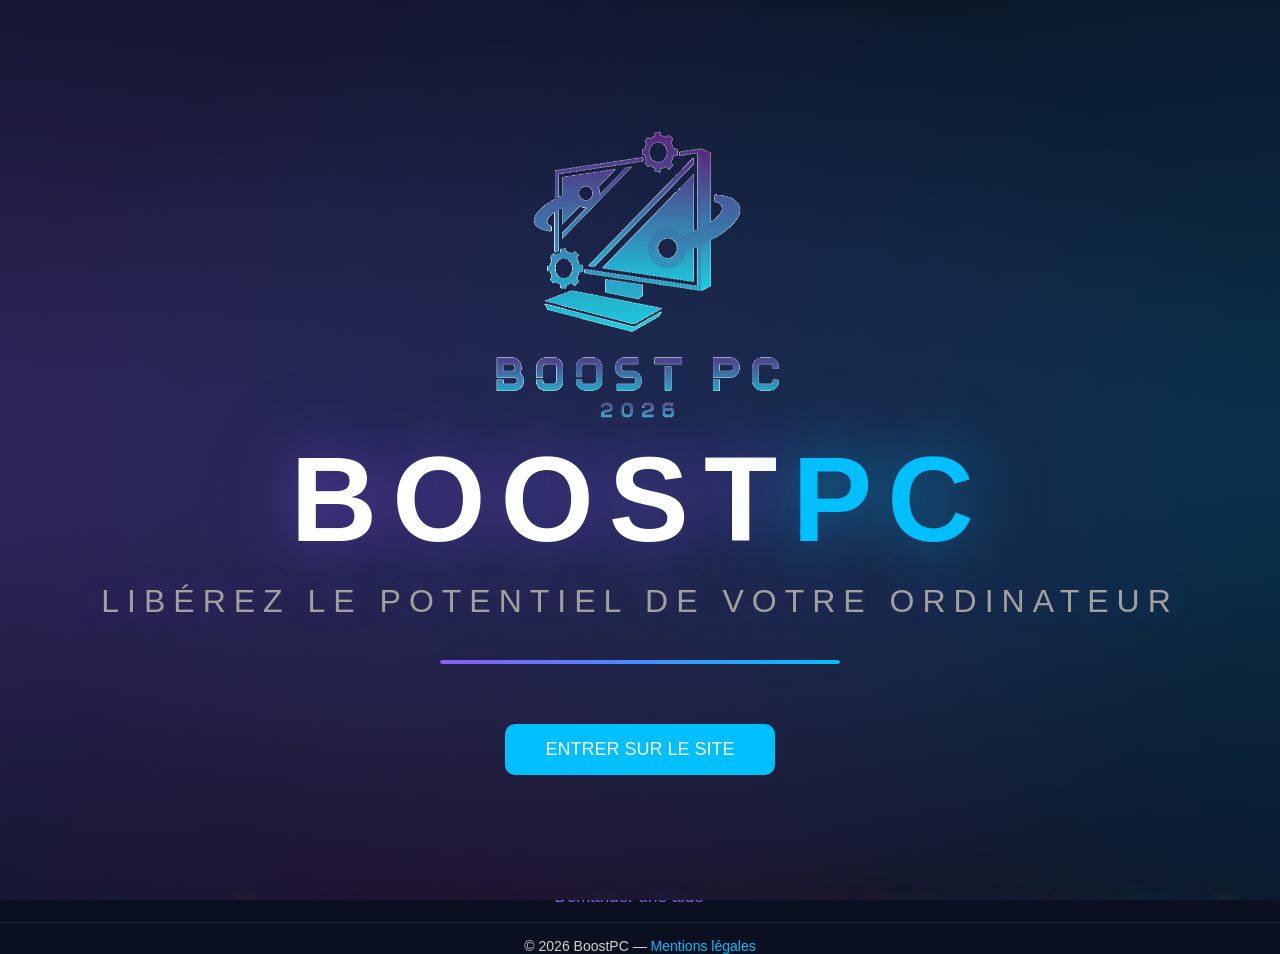
==== commit a7f50216: "Correction cinématique pour iPhone et mobile" ====
--- a/index.html
+++ b/index.html
@@ -24,6 +24,23 @@
 </head>
 
 <body>
+
+    <!-- CINÉMATIQUE D'ENTRÉE SPECTACULAIRE -->
+    <div id="cinematic-overlay">
+        <div class="cinematic-bg-glow"></div>
+        <div class="cinematic-particles" id="cinematic-particles"></div>
+        <div class="cinematic-content">
+            <div class="cinematic-logo">
+                <img src="images/Boost_PC_logo.png" alt="BoostPC">
+            </div>
+            <div class="cinematic-title">BOOST<span>PC</span></div>
+            <div class="cinematic-subtitle">LIBÉREZ LE POTENTIEL DE VOTRE ORDINATEUR</div>
+            <div class="cinematic-loader">
+                <div class="cinematic-bar"></div>
+            </div>
+            <button class="cinematic-enter-btn" onclick="closeCinematic()">ENTRER SUR LE SITE</button>
+        </div>
+    </div>
 
     <!-- VIDEO DE FOND -->
     <video class="bg-video" autoplay muted loop playsinline>
@@ -74,37 +91,38 @@
 
     </section>
 
+    <!-- SECTION AVANTAGES -->
     <section class="advantages">
 
-    <div class="advantages-container">
-
-        <div class="intro-text">
-            <h2>Une expertise accessible à tous</h2>
-            <p>
-                BoostPC propose actuellement ses services gratuitement
-                afin de développer une communauté, partager ses connaissances
-                et aider les utilisateurs à tirer le meilleur de leur matériel.
-            </p>
-        </div>
-
-        <div class="advantage-card">
-            <h3>Performances optimisées</h3>
-            <p>Amélioration de la réactivité, de la stabilité et de l'efficacité du système.</p>
-        </div>
-
-        <div class="advantage-card">
-            <h3>Assistance personnalisée</h3>
-            <p>Des conseils adaptés à votre matériel et à vos besoins.</p>
-        </div>
-
-        <div class="advantage-card">
-            <h3>Modifications expliquées</h3>
-            <p>Chaque optimisation est expliquée et peut être annulée à tout moment.</p>
-        </div>
-
-    </div>
-
-</section>
+        <div class="advantages-container">
+
+            <div class="intro-text">
+                <h2>Une expertise accessible à tous</h2>
+                <p>
+                    BoostPC propose actuellement ses services gratuitement
+                    afin de développer une communauté, partager ses connaissances
+                    et aider les utilisateurs à tirer le meilleur de leur matériel.
+                </p>
+            </div>
+
+            <div class="advantage-card">
+                <h3>Performances optimisées</h3>
+                <p>Amélioration de la réactivité, de la stabilité et de l'efficacité du système.</p>
+            </div>
+
+            <div class="advantage-card">
+                <h3>Assistance personnalisée</h3>
+                <p>Des conseils adaptés à votre matériel et à vos besoins.</p>
+            </div>
+
+            <div class="advantage-card">
+                <h3>Modifications expliquées</h3>
+                <p>Chaque optimisation est expliquée et peut être annulée à tout moment.</p>
+            </div>
+
+        </div>
+
+    </section>
 
     <!-- FOOTER -->
     <footer>
@@ -119,6 +137,63 @@
     <script src="js/script.js"></script>
     <script data-goatcounter="https://boostpc.goatcounter.com/count" async src="//gc.zgo.at/count.js"></script>
 
+    <script>
+    // =========================
+    // CINÉMATIQUE D'ENTRÉE SPECTACULAIRE
+    // =========================
+
+    document.addEventListener('DOMContentLoaded', function() {
+
+        const overlay = document.getElementById('cinematic-overlay');
+
+        // =========================
+        // GÉNÉRER LES PARTICULES
+        // =========================
+
+        const particlesContainer = document.getElementById('cinematic-particles');
+        const colors = ['#8B5CF6', '#00bfff', '#ff0044', '#00ff88', '#ffd700'];
+
+        for (let i = 0; i < 60; i++) {
+            const particle = document.createElement('div');
+            particle.className = 'particle';
+            const size = Math.random() * 6 + 2;
+            const color = colors[Math.floor(Math.random() * colors.length)];
+            const duration = Math.random() * 8 + 6;
+            const delay = Math.random() * 10;
+            particle.style.cssText = `
+                width: ${size}px;
+                height: ${size}px;
+                background: ${color};
+                left: ${Math.random() * 100}%;
+                bottom: -10px;
+                animation-duration: ${duration}s;
+                animation-delay: ${delay}s;
+                box-shadow: 0 0 ${size * 3}px ${color};
+                opacity: ${Math.random() * 0.6 + 0.2};
+            `;
+            particlesContainer.appendChild(particle);
+        }
+
+        // =========================
+        // FERMER LA CINÉMATIQUE
+        // =========================
+
+        window.closeCinematic = function() {
+            overlay.classList.add('hidden');
+            setTimeout(function() {
+                overlay.style.display = 'none';
+            }, 1500);
+        };
+
+        
+        // Clic sur l'écran pour fermer plus tôt
+        overlay.addEventListener('click', function(e) {
+            if (e.target.tagName === 'BUTTON') return;
+            clearTimeout(autoClose);
+            window.closeCinematic();
+        });
+
+    });
     </script>
 
 </body>
--- a/css/style.css
+++ b/css/style.css
@@ -2132,23 +2132,563 @@
    CENTRAGE DES BLOCS AVANTAGES
 ========================= */
 
+/* =========================
+   BLOCS AVANTAGES - BORDS ARRONDIS + ILLUMINATION VIOLET
+========================= */
+
 .advantages-container .intro-text,
 .advantages-container .advantage-card {
-    text-align: center !important;
-    display: flex !important;
-    flex-direction: column !important;
-    justify-content: center !important;
-    align-items: center !important;
-}
-
-.advantages-container .intro-text h2,
+    position: absolute;
+    top: 0;
+    left: 0;
+    width: 100%;
+    height: 100%;
+    backface-visibility: hidden;
+    display: flex;
+    flex-direction: column;
+    justify-content: center;
+    align-items: center;
+    text-align: center;
+    background: rgba(17, 24, 39, 0.92);
+    padding: 20px;
+    border-radius: 30px;
+    border: 2px solid rgba(139, 92, 246, 0.6);
+    box-sizing: border-box;
+    box-shadow: 0 0 30px rgba(139, 92, 246, 0.3);
+    transition: all 0.3s ease;
+}
+
+/* EFFET AU SURVOL */
+.advantages-container .intro-text:hover,
+.advantages-container .advantage-card:hover {
+    border-color: #8B5CF6;
+    box-shadow: 0 0 60px rgba(139, 92, 246, 0.8), 0 0 120px rgba(139, 92, 246, 0.4);
+    z-index: 10;
+}
+
+/* ANIMATION DE LUEUR VIOLET CONTINUE */
+.advantages-container .intro-text {
+    animation: glowViolet 3s ease-in-out infinite;
+}
+
+.advantages-container .advantage-card:nth-of-type(2) {
+    animation: glowViolet 3s ease-in-out infinite 0.5s;
+}
+
+.advantages-container .advantage-card:nth-of-type(3) {
+    animation: glowViolet 3s ease-in-out infinite 1s;
+}
+
+.advantages-container .advantage-card:nth-of-type(4) {
+    animation: glowViolet 3s ease-in-out infinite 1.5s;
+}
+
+@keyframes glowViolet {
+    0%, 100% {
+        box-shadow: 0 0 20px rgba(139, 92, 246, 0.2);
+        border-color: rgba(139, 92, 246, 0.4);
+    }
+    50% {
+        box-shadow: 0 0 50px rgba(139, 92, 246, 0.6), 0 0 80px rgba(139, 92, 246, 0.3);
+        border-color: rgba(139, 92, 246, 0.9);
+    }
+}
+
+/* TEXTE */
+.advantages-container .intro-text h2 {
+    color: #8B5CF6;
+    font-size: 18px;
+    margin-bottom: 8px;
+    text-shadow: 0 0 20px rgba(139, 92, 246, 0.5);
+}
+
 .advantages-container .advantage-card h3 {
-    text-align: center !important;
-    width: 100% !important;
+    color: #8B5CF6;
+    font-size: 16px;
+    margin-bottom: 10px;
+    text-shadow: 0 0 20px rgba(139, 92, 246, 0.5);
 }
 
 .advantages-container .intro-text p,
 .advantages-container .advantage-card p {
-    text-align: center !important;
-    width: 100% !important;
+    color: #d0d0d0;
+    font-size: 13px;
+    line-height: 1.4;
+}
+/* =========================
+   CINÉMATIQUE D'ENTRÉE SPECTACULAIRE
+========================= */
+
+#cinematic-overlay {
+    position: fixed;
+    top: 0;
+    left: 0;
+    width: 100%;
+    height: 100%;
+    background: #0b1020;
+    display: flex;
+    justify-content: center;
+    align-items: center;
+    z-index: 10000;
+    transition: opacity 1.5s ease;
+    overflow: hidden;
+}
+
+#cinematic-overlay.hidden {
+    opacity: 0;
+    pointer-events: none;
+}
+
+/* Fond lumineux animé */
+.cinematic-bg-glow {
+    position: absolute;
+    top: -50%;
+    left: -50%;
+    width: 200%;
+    height: 200%;
+    background: 
+        radial-gradient(ellipse at 20% 50%, rgba(139, 92, 246, 0.3), transparent 50%),
+        radial-gradient(ellipse at 80% 50%, rgba(0, 191, 255, 0.2), transparent 50%),
+        radial-gradient(ellipse at 50% 100%, rgba(255, 0, 68, 0.1), transparent 40%);
+    animation: cinematicGlow 6s ease-in-out infinite;
+}
+
+@keyframes cinematicGlow {
+    0%, 100% {
+        transform: translate(0, 0) scale(1) rotate(0deg);
+    }
+    33% {
+        transform: translate(30px, -20px) scale(1.1) rotate(2deg);
+    }
+    66% {
+        transform: translate(-20px, 30px) scale(0.9) rotate(-2deg);
+    }
+}
+
+/* CONTENU */
+.cinematic-content {
+    text-align: center;
+    z-index: 10;
+    animation: cinematicFloat 3s ease-in-out infinite;
+}
+
+@keyframes cinematicFloat {
+    0%, 100% { transform: translateY(0px); }
+    50% { transform: translateY(-15px); }
+}
+
+/* LOGO - SANS CADRE DE FOND */
+.cinematic-logo {
+    background: none !important;
+    box-shadow: none !important;
+    border: none !important;
+    padding: 0 !important;
+}
+
+.cinematic-logo img {
+    border-radius: 0 !important;
+    box-shadow: none !important;
+    border: none !important;
+    background: none !important;
+}
+
+.cinematic-logo img {
+    width: 300px;
+    height: 300px;
+    border-radius: 10%;
+    animation: cinematicLogo 10s cubic-bezier(0.34, 1.56, 0.64, 1) forwards;
+    opacity: 0;
+    transform: scale(0.3) rotate(-30deg);
+    box-shadow: 0 0 80px rgba(139, 92, 246, 0.4);
+}
+
+@keyframes cinematicLogo {
+    0% {
+        opacity: 0;
+        transform: scale(0.3) rotate(-30deg);
+    }
+    100% {
+        opacity: 1;
+        transform: scale(1) rotate(0deg);
+    }
+}
+
+/* TITRE GÉANT */
+.cinematic-title {
+    font-size: clamp(60px, 12vw, 120px);
+    font-weight: 900;
+    letter-spacing: 15px;
+    animation: cinematicTitle 15s cubic-bezier(0.34, 1.56, 0.64, 1) forwards;
+    opacity: 0;
+    transform: translateY(50px) scale(0.8);
+    text-shadow: 0 0 60px rgba(139, 92, 246, 0.5), 0 0 120px rgba(139, 92, 246, 0.2);
+}
+
+.cinematic-title span {
+    color: #00bfff;
+    text-shadow: 0 0 60px rgba(0, 191, 255, 0.5), 0 0 120px rgba(0, 191, 255, 0.2);
+}
+
+@keyframes cinematicTitle {
+    0% {
+        opacity: 0;
+        transform: translateY(50px) scale(0.8);
+    }
+    100% {
+        opacity: 1;
+        transform: translateY(0) scale(1);
+    }
+}
+
+/* SOUS-TITRE */
+.cinematic-subtitle {
+    font-size: clamp(20px, 3vw, 32px);
+    color: #a0a0a0;
+    margin-top: 15px;
+    letter-spacing: 8px;
+    animation: cinematicSubtitle 10s ease-out 0.5s forwards;
+    opacity: 0;
+    transform: translateY(30px);
+    text-shadow: 0 0 30px rgba(139, 92, 246, 0.3);
+}
+
+@keyframes cinematicSubtitle {
+    0% {
+        opacity: 0;
+        transform: translateY(30px);
+    }
+    100% {
+        opacity: 1;
+        transform: translateY(0);
+    }
+}
+
+/* BARRE DE CHARGEMENT */
+.cinematic-loader {
+    width: 400px;
+    max-width: 80vw;
+    height: 4px;
+    background: rgba(139, 92, 246, 0.15);
+    border-radius: 10px;
+    margin: 40px auto 20px;
+    overflow: hidden;
+    box-shadow: 0 0 30px rgba(139, 92, 246, 0.1);
+}
+
+.cinematic-bar {
+    width: 0%;
+    height: 100%;
+    background: linear-gradient(90deg, #8B5CF6, #00bfff, #8B5CF6);
+    background-size: 200% 100%;
+    border-radius: 10px;
+    animation: cinematicBar 3s ease-in-out forwards, barShine 2s linear infinite;
+}
+
+@keyframes cinematicBar {
+    0% { width: 0%; }
+    30% { width: 35%; }
+    60% { width: 65%; }
+    85% { width: 85%; }
+    100% { width: 100%; }
+}
+
+@keyframes barShine {
+    0% { background-position: 0% 0%; }
+    100% { background-position: 200% 0%; }
+}
+
+/* TEXTE "CLIQUEZ POUR ENTRER" */
+.cinematic-enter {
+    color: rgba(255, 255, 255, 0.3);
+    font-size: 14px;
+    letter-spacing: 4px;
+    animation: cinematicEnter 2s ease-in-out infinite;
+    margin-top: 10px;
+    cursor: pointer;
+    transition: color 0.3s;
+}
+
+.cinematic-enter:hover {
+    color: rgba(255, 255, 255, 0.8);
+}
+
+@keyframes cinematicEnter {
+    0%, 100% {
+        opacity: 0.3;
+        transform: translateY(0);
+    }
+    50% {
+        opacity: 1;
+        transform: translateY(-5px);
+    }
+}
+
+/* =========================
+   PARTICULES DE LA CINÉMATIQUE
+   ========================= */
+
+.cinematic-particles {
+    position: absolute;
+    top: 0;
+    left: 0;
+    width: 100%;
+    height: 100%;
+    pointer-events: none;
+    z-index: 5;
+    overflow: hidden;
+}
+
+.particle {
+    position: absolute;
+    border-radius: 50%;
+    pointer-events: none;
+    animation: particleFloat linear infinite;
+}
+
+@keyframes particleFloat {
+    0% {
+        opacity: 0;
+        transform: translateY(0) scale(0);
+    }
+    10% {
+        opacity: 1;
+    }
+    90% {
+        opacity: 1;
+    }
+    100% {
+        opacity: 0;
+        transform: translateY(-100vh) scale(1);
+    }
+}
+/* =========================
+   EFFETS DE FOND SUPPLÉMENTAIRES
+========================= */
+
+/* ÉTOILES */
+.cinematic-stars {
+    position: absolute;
+    top: 0;
+    left: 0;
+    width: 100%;
+    height: 100%;
+    z-index: 1;
+    pointer-events: none;
+    overflow: hidden;
+}
+
+.star {
+    position: absolute;
+    background: white;
+    border-radius: 50%;
+    animation: starTwinkle var(--duration) ease-in-out infinite;
+    box-shadow: 0 0 10px rgba(255, 255, 255, 0.5);
+}
+
+@keyframes starTwinkle {
+    0%, 100% {
+        opacity: 0.1;
+        transform: scale(0.5);
+    }
+    50% {
+        opacity: 1;
+        transform: scale(1.2);
+    }
+}
+
+/* FLASH LUMINEUX */
+.cinematic-flash {
+    position: absolute;
+    top: 0;
+    left: 0;
+    width: 100%;
+    height: 100%;
+    z-index: 2;
+    pointer-events: none;
+    background: radial-gradient(circle at var(--mouse-x, 50%) var(--mouse-y, 50%), rgba(139, 92, 246, 0.15), transparent 60%);
+    animation: flashPulse 4s ease-in-out infinite;
+}
+
+@keyframes flashPulse {
+    0%, 100% {
+        opacity: 0.3;
+        transform: scale(1);
+    }
+    50% {
+        opacity: 0.8;
+        transform: scale(1.05);
+    }
+}
+
+/* TRAÎNÉES COLORÉES */
+.cinematic-trails {
+    position: absolute;
+    top: 0;
+    left: 0;
+    width: 100%;
+    height: 100%;
+    z-index: 1;
+    pointer-events: none;
+    overflow: hidden;
+}
+
+.trail {
+    position: absolute;
+    width: 2px;
+    height: 100px;
+    background: linear-gradient(to bottom, transparent, var(--trail-color), transparent);
+    border-radius: 50%;
+    opacity: 0.3;
+    animation: trailMove var(--trail-duration) linear infinite;
+    filter: blur(3px);
+}
+
+@keyframes trailMove {
+    0% {
+        transform: translateY(100vh) rotate(var(--trail-angle));
+        opacity: 0;
+    }
+    10% {
+        opacity: 0.5;
+    }
+    90% {
+        opacity: 0.5;
+    }
+    100% {
+        transform: translateY(-100vh) rotate(var(--trail-angle));
+        opacity: 0;
+    }
+}
+/* =========================
+   FUMÉE DE LA CINÉMATIQUE
+========================= */
+
+.cinematic-smoke {
+    position: absolute;
+    top: 0;
+    left: 0;
+    width: 100%;
+    height: 100%;
+    z-index: 1;
+    pointer-events: none;
+    overflow: hidden;
+}
+
+.smoke-particle {
+    position: absolute;
+    border-radius: 50%;
+    background: radial-gradient(ellipse at center, rgba(139, 92, 246, 0.15), rgba(0, 191, 255, 0.05), transparent);
+    filter: blur(20px);
+    animation: smokeFloat var(--smoke-duration) ease-in-out infinite;
+    opacity: 0;
+}
+
+@keyframes smokeFloat {
+    0% {
+        opacity: 0;
+        transform: translateY(0) scale(0.5) rotate(0deg);
+    }
+    20% {
+        opacity: 0.6;
+    }
+    80% {
+        opacity: 0.6;
+    }
+    100% {
+        opacity: 0;
+        transform: translateY(calc(-100vh - 200px)) scale(2) rotate(720deg);
+    }
+}
+/* =========================
+   CORRECTIF CINÉMATIQUE POUR IPHONE
+========================= */
+
+@media (max-width: 768px) {
+
+    /* Réduire la taille de la cinématique */
+    #cinematic-overlay {
+        position: fixed;
+        top: 0;
+        left: 0;
+        width: 100%;
+        height: 100%;
+        z-index: 10000;
+        background: #0b1020;
+        display: flex;
+        justify-content: center;
+        align-items: center;
+        transition: opacity 1.5s ease;
+    }
+
+    /* Logo plus petit */
+    .cinematic-logo img {
+        width: 120px !important;
+        height: 120px !important;
+    }
+
+    /* Titre plus petit */
+    .cinematic-title {
+        font-size: 36px !important;
+        letter-spacing: 8px !important;
+    }
+
+    /* Sous-titre plus petit */
+    .cinematic-subtitle {
+        font-size: 14px !important;
+        letter-spacing: 4px !important;
+    }
+
+    /* Barre de chargement plus petite */
+    .cinematic-loader {
+        width: 250px !important;
+        height: 3px !important;
+        margin: 30px auto 15px !important;
+    }
+
+    /* Bouton plus petit */
+    .cinematic-enter-btn {
+        padding: 12px 30px !important;
+        font-size: 16px !important;
+    }
+
+    /* Réduire les particules */
+    .particle {
+        opacity: 0.3 !important;
+    }
+
+    /* Désactiver certains effets lourds sur mobile */
+    .cinematic-bg-glow {
+        animation-duration: 10s !important;
+    }
+
+    .cinematic-content {
+        animation: none !important;
+    }
+
+    /* Supprimer les traînées sur mobile */
+    .cinematic-trails {
+        display: none !important;
+    }
+
+    /* Réduire la fumée sur mobile */
+    .smoke-particle {
+        filter: blur(10px) !important;
+        opacity: 0.2 !important;
+    }
+
+    /* Désactiver le flash sur mobile */
+    .cinematic-flash {
+        display: none !important;
+    }
+
+    /* Réduire les étoiles sur mobile */
+    .star {
+        opacity: 0.3 !important;
+    }
+
+    /* Forcer l'affichage */
+    #cinematic-overlay.hidden {
+        opacity: 0 !important;
+        pointer-events: none !important;
+    }
 }
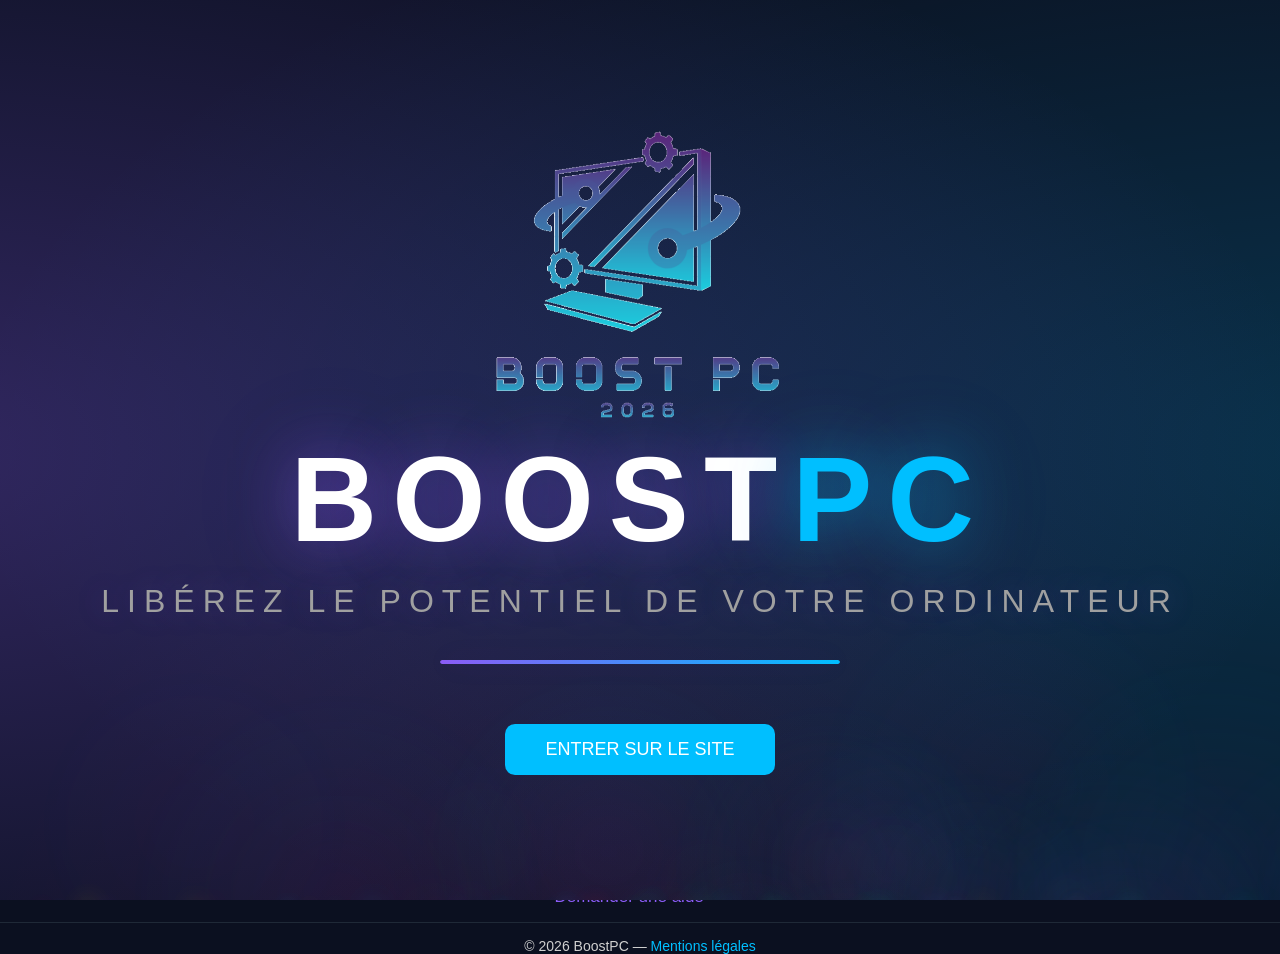
==== commit 33f1be02: "Correction cinématique - position plein écran + blocage scroll" ====
--- a/index.html
+++ b/index.html
@@ -28,6 +28,8 @@
     <!-- CINÉMATIQUE D'ENTRÉE SPECTACULAIRE -->
     <div id="cinematic-overlay">
         <div class="cinematic-bg-glow"></div>
+        <div class="cinematic-smoke" id="cinematic-smoke"></div>
+        <div class="cinematic-trails"></div>
         <div class="cinematic-particles" id="cinematic-particles"></div>
         <div class="cinematic-content">
             <div class="cinematic-logo">
@@ -54,7 +56,7 @@
             <img src="images/piclumen-1785346111693.png" alt="BoostPC" width="80">
         </div>
         <nav>
-            <a href="../index.html">Accueil</a>
+            <a href="index.html">Accueil</a>
             <a href="pages/services.html">Services</a>
             <a href="pages/resultats.html">Résultats</a>
             <a href="pages/avis.html">Avis</a>
@@ -145,34 +147,96 @@
     document.addEventListener('DOMContentLoaded', function() {
 
         const overlay = document.getElementById('cinematic-overlay');
+        if (!overlay) return;
 
         // =========================
         // GÉNÉRER LES PARTICULES
         // =========================
 
         const particlesContainer = document.getElementById('cinematic-particles');
-        const colors = ['#8B5CF6', '#00bfff', '#ff0044', '#00ff88', '#ffd700'];
-
-        for (let i = 0; i < 60; i++) {
-            const particle = document.createElement('div');
-            particle.className = 'particle';
-            const size = Math.random() * 6 + 2;
-            const color = colors[Math.floor(Math.random() * colors.length)];
-            const duration = Math.random() * 8 + 6;
-            const delay = Math.random() * 10;
-            particle.style.cssText = `
-                width: ${size}px;
-                height: ${size}px;
-                background: ${color};
-                left: ${Math.random() * 100}%;
-                bottom: -10px;
-                animation-duration: ${duration}s;
-                animation-delay: ${delay}s;
-                box-shadow: 0 0 ${size * 3}px ${color};
-                opacity: ${Math.random() * 0.6 + 0.2};
-            `;
-            particlesContainer.appendChild(particle);
+        if (particlesContainer) {
+            const colors = ['#8B5CF6', '#00bfff', '#ff0044', '#00ff88', '#ffd700'];
+
+            for (let i = 0; i < 60; i++) {
+                const particle = document.createElement('div');
+                particle.className = 'particle';
+                const size = Math.random() * 6 + 2;
+                const color = colors[Math.floor(Math.random() * colors.length)];
+                const duration = Math.random() * 8 + 6;
+                const delay = Math.random() * 10;
+                particle.style.cssText = `
+                    width: ${size}px;
+                    height: ${size}px;
+                    background: ${color};
+                    left: ${Math.random() * 100}%;
+                    bottom: -10px;
+                    animation-duration: ${duration}s;
+                    animation-delay: ${delay}s;
+                    box-shadow: 0 0 ${size * 3}px ${color};
+                    opacity: ${Math.random() * 0.6 + 0.2};
+                `;
+                particlesContainer.appendChild(particle);
+            }
         }
+
+        // =========================
+        // GÉNÉRER LA FUMÉE
+        // =========================
+
+        function generateSmoke() {
+            const container = document.getElementById('cinematic-smoke');
+            if (!container) return;
+
+            for (let i = 0; i < 25; i++) {
+                const smoke = document.createElement('div');
+                smoke.className = 'smoke-particle';
+                const size = Math.random() * 300 + 100;
+                const duration = Math.random() * 20 + 15;
+                const delay = Math.random() * 20;
+                smoke.style.cssText = `
+                    width: ${size}px;
+                    height: ${size}px;
+                    left: ${Math.random() * 100}%;
+                    bottom: -${Math.random() * 200 + 50}px;
+                    --smoke-duration: ${duration}s;
+                    animation-delay: ${delay}s;
+                    opacity: ${Math.random() * 0.3 + 0.1};
+                `;
+                container.appendChild(smoke);
+            }
+        }
+
+        generateSmoke();
+
+        // =========================
+        // GÉNÉRER LA FUMÉE - DEUXIÈME COUCHE
+        // =========================
+
+        function generateSmokeLayer2() {
+            const container = document.getElementById('cinematic-smoke');
+            if (!container) return;
+
+            for (let i = 0; i < 15; i++) {
+                const smoke = document.createElement('div');
+                smoke.className = 'smoke-particle';
+                const size = Math.random() * 200 + 80;
+                const duration = Math.random() * 25 + 20;
+                const delay = Math.random() * 15;
+                smoke.style.cssText = `
+                    width: ${size}px;
+                    height: ${size}px;
+                    left: ${Math.random() * 100}%;
+                    bottom: -${Math.random() * 100 + 30}px;
+                    --smoke-duration: ${duration}s;
+                    animation-delay: ${delay}s;
+                    opacity: ${Math.random() * 0.2 + 0.05};
+                    background: radial-gradient(ellipse at center, rgba(255, 255, 255, 0.05), rgba(139, 92, 246, 0.02), transparent);
+                `;
+                container.appendChild(smoke);
+            }
+        }
+
+        generateSmokeLayer2();
 
         // =========================
         // FERMER LA CINÉMATIQUE
@@ -185,7 +249,6 @@
             }, 1500);
         };
 
-        
         // Clic sur l'écran pour fermer plus tôt
         overlay.addEventListener('click', function(e) {
             if (e.target.tagName === 'BUTTON') return;
@@ -193,6 +256,16 @@
             window.closeCinematic();
         });
 
+        // Empêcher le scroll pendant la cinématique
+        document.body.style.overflow = 'hidden';
+
+        // Réactiver le scroll quand la cinématique est fermée
+        const originalClose = window.closeCinematic;
+        window.closeCinematic = function() {
+            document.body.style.overflow = '';
+            originalClose();
+        };
+
     });
     </script>
 
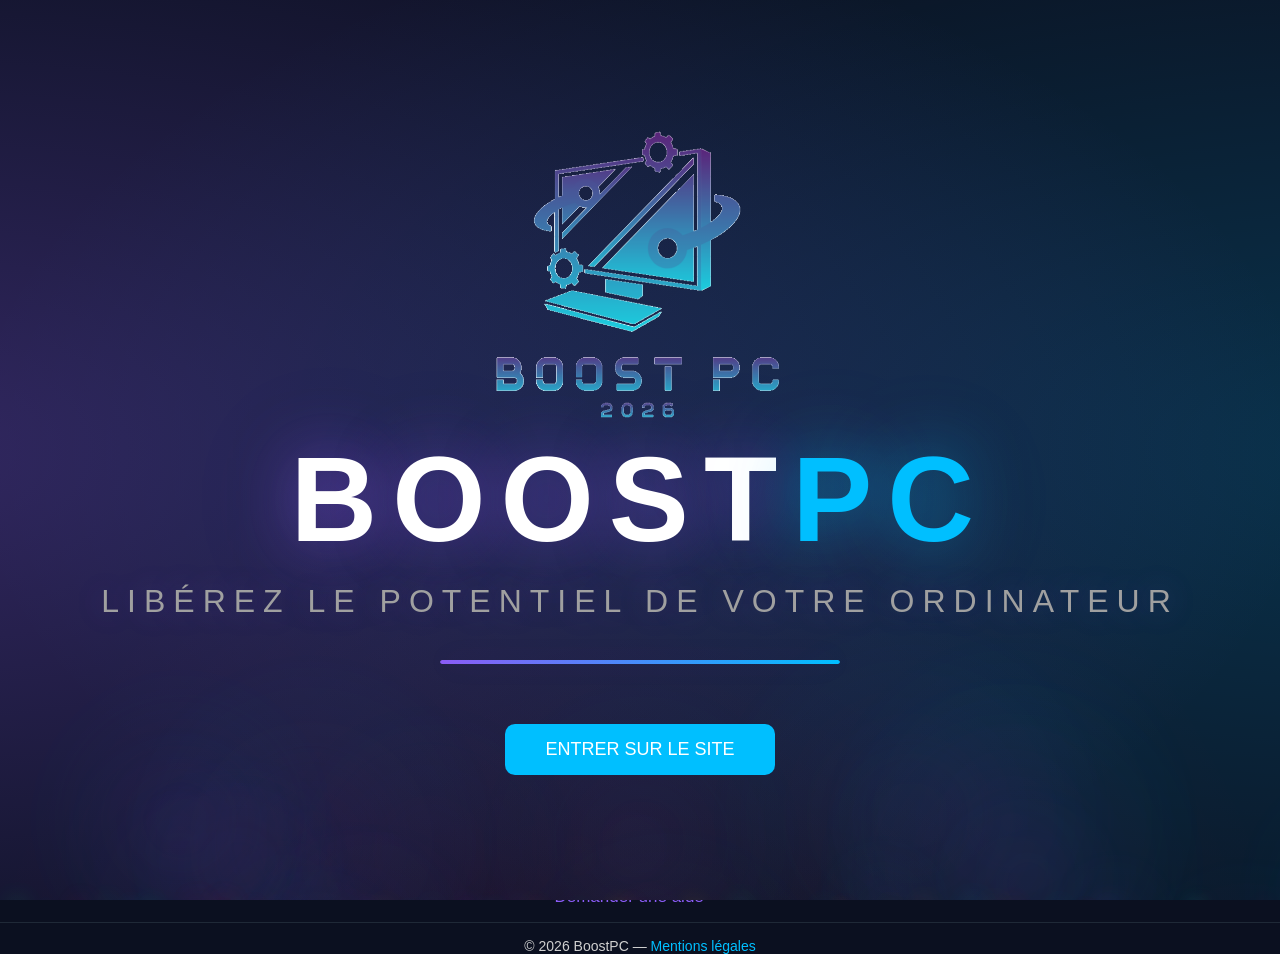
==== commit 35de7b0c: "Mise à jour complète du site" ====
--- a/index.html
+++ b/index.html
@@ -129,7 +129,7 @@
     <!-- FOOTER -->
     <footer>
         <div class="intervention-counter">
-            <p>🔧 <strong>16</strong> PC optimisés</p>
+            <p>🔧 <strong>18</strong> PC optimisés</p>
             <a href="pages/contact.html">Demander une aide →</a>
         </div>
         <p>&copy; 2026 BoostPC — <a href="pages/mentions-legales.html">Mentions légales</a></p>
@@ -267,6 +267,7 @@
         };
 
     });
+    
     </script>
 
 </body>
--- a/css/style.css
+++ b/css/style.css
@@ -2691,4 +2691,4 @@
         opacity: 0 !important;
         pointer-events: none !important;
     }
-}+}
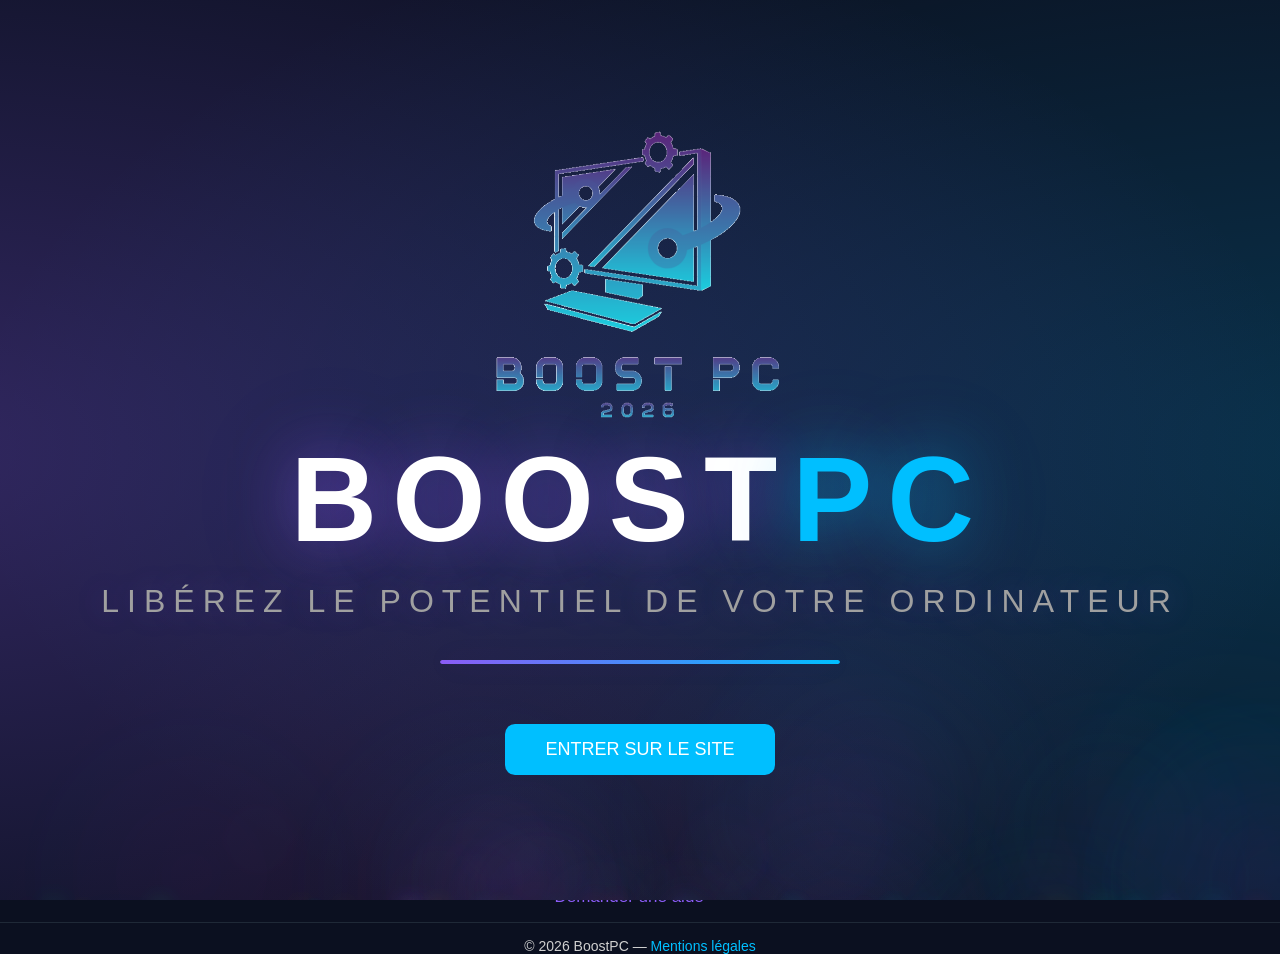
==== commit 6d745fe4: "Mise à jour complète du site" ====
--- a/index.html
+++ b/index.html
@@ -129,7 +129,7 @@
     <!-- FOOTER -->
     <footer>
         <div class="intervention-counter">
-            <p>🔧 <strong>18</strong> PC optimisés</p>
+            <p>🔧 <strong>19</strong> PC optimisés</p>
             <a href="pages/contact.html">Demander une aide →</a>
         </div>
         <p>&copy; 2026 BoostPC — <a href="pages/mentions-legales.html">Mentions légales</a></p>
